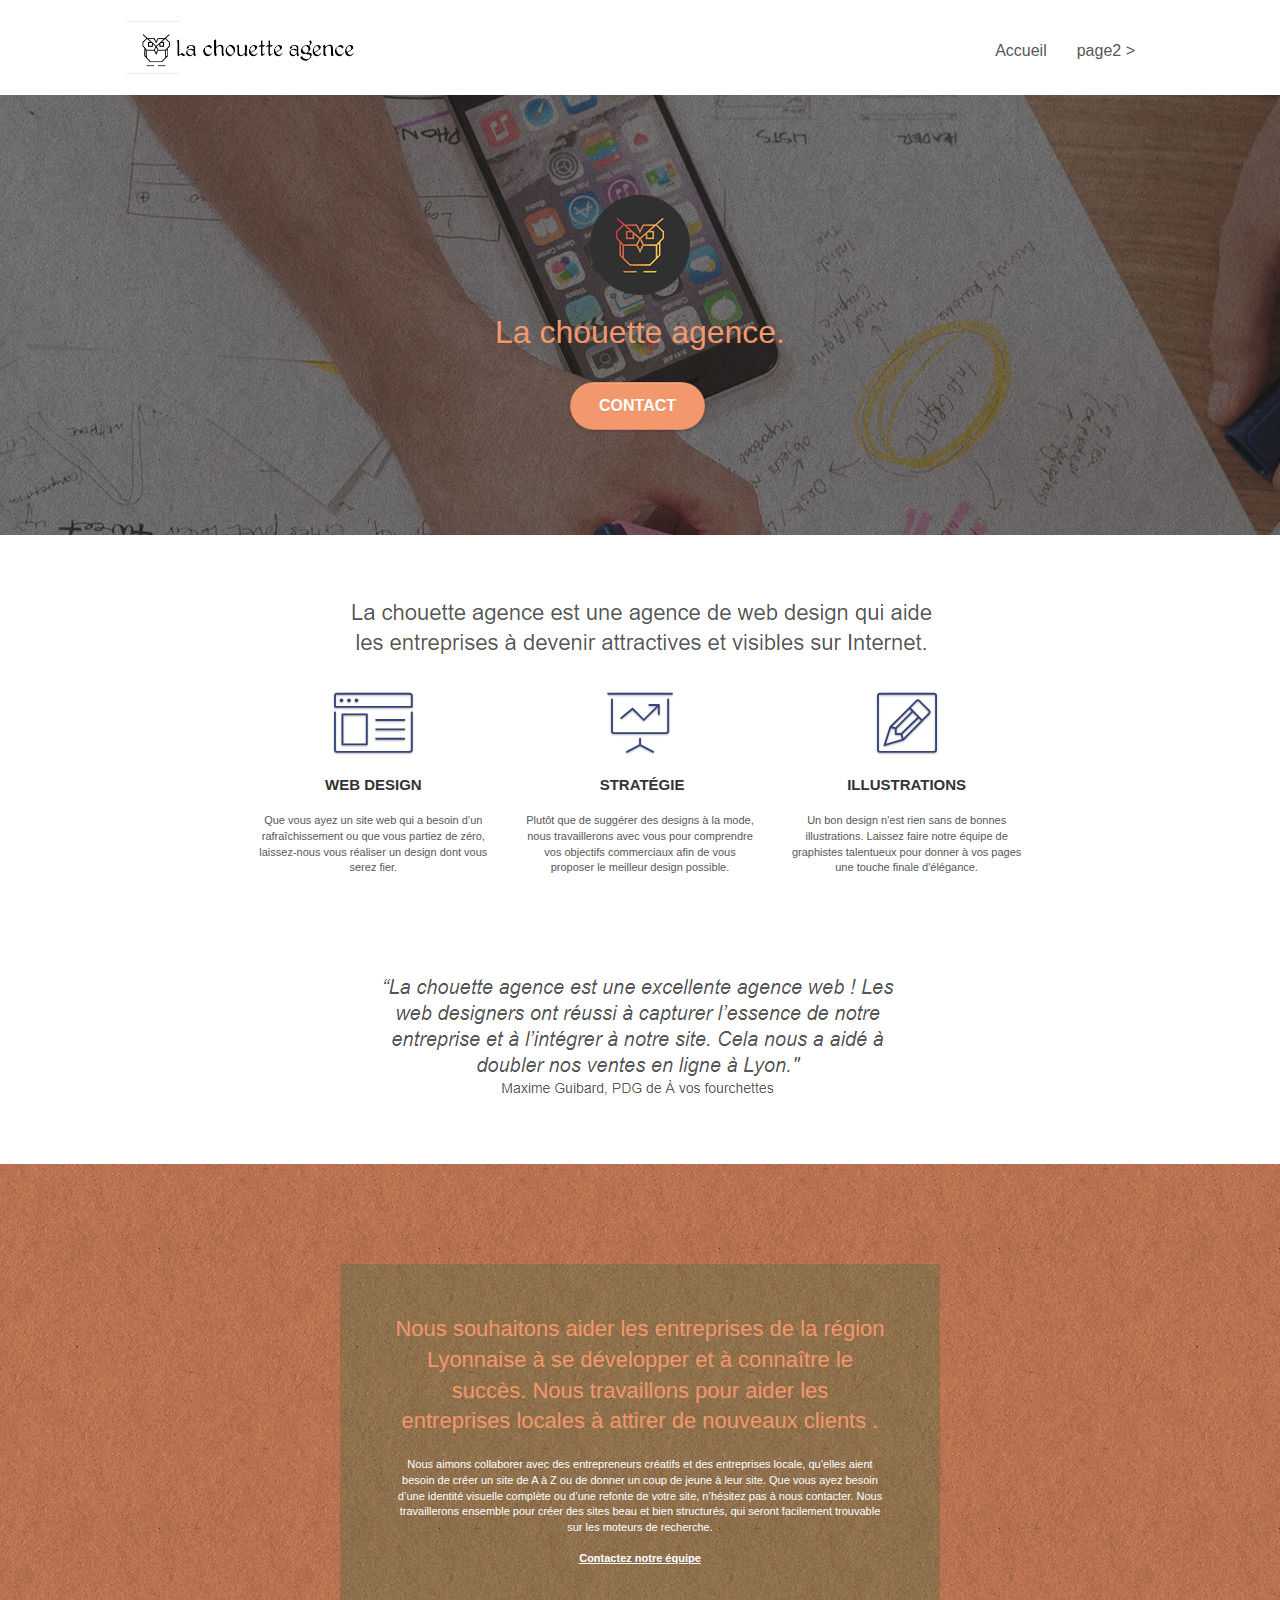
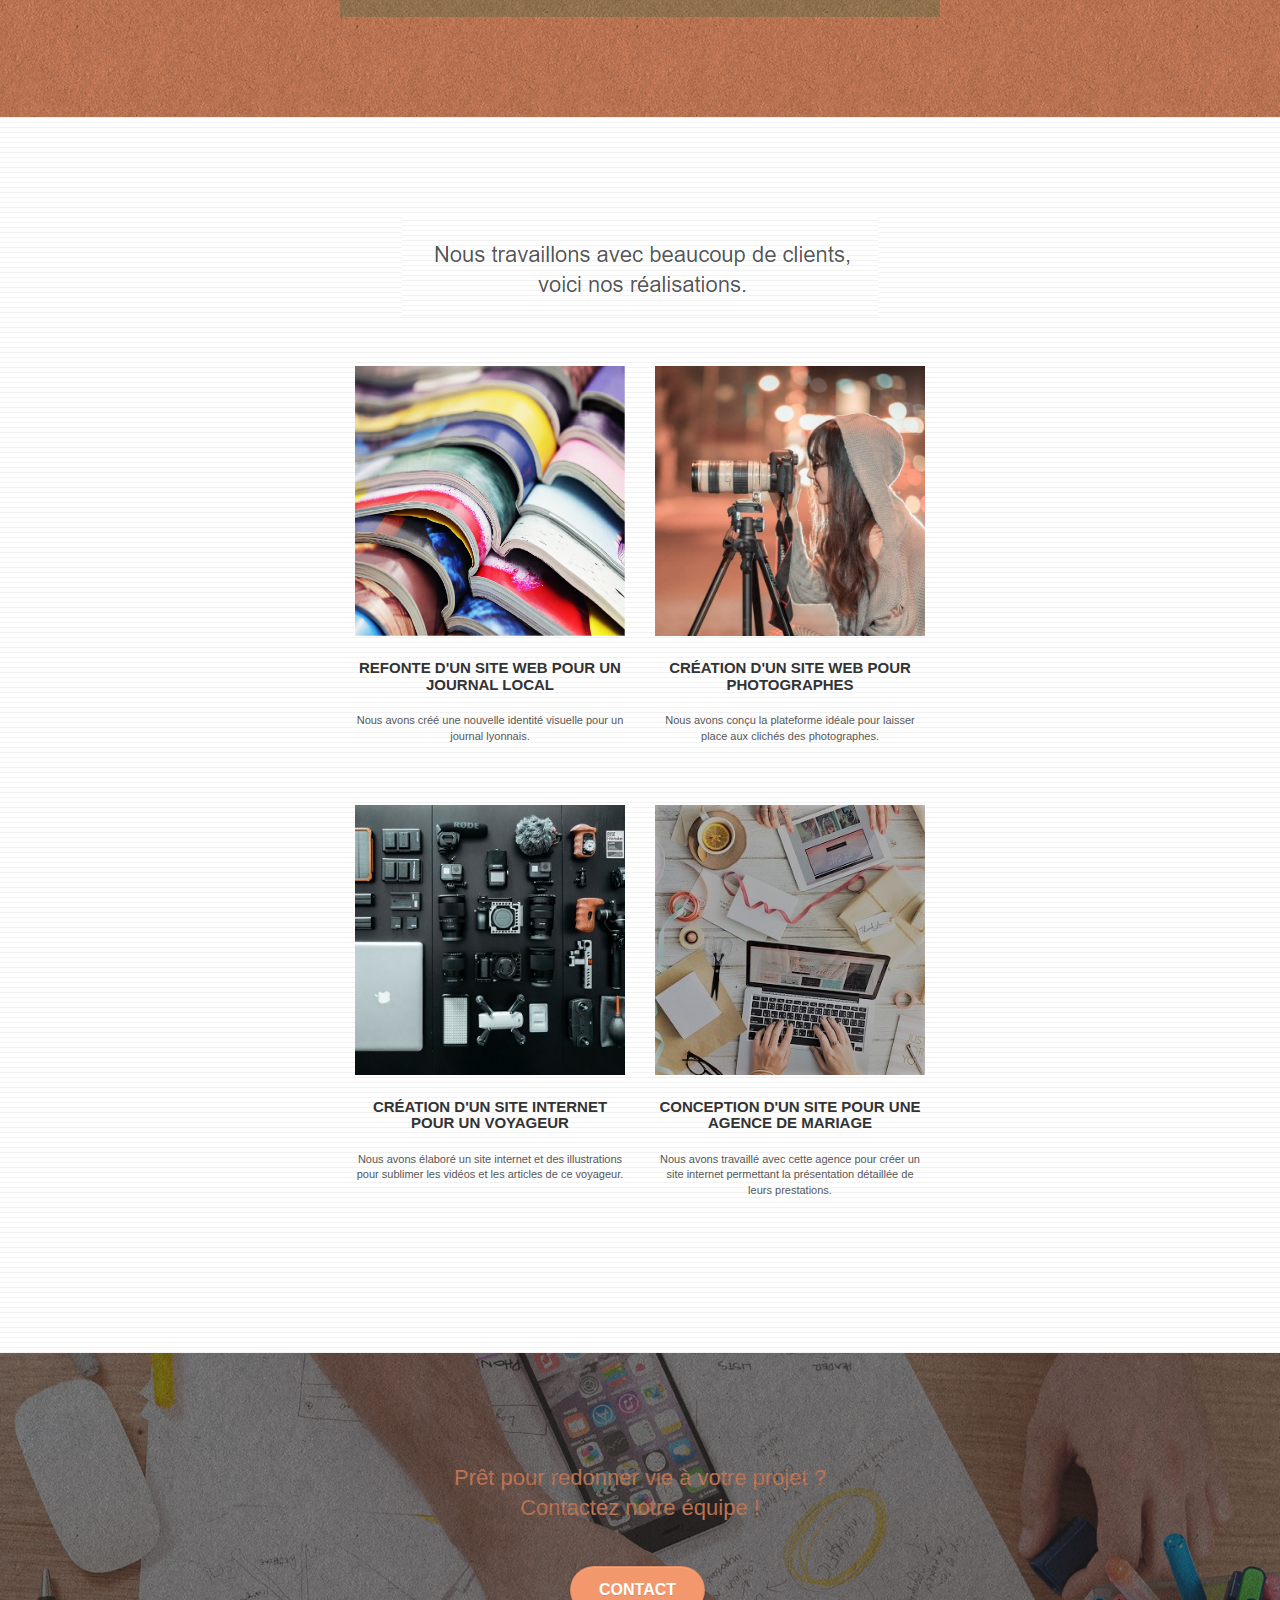
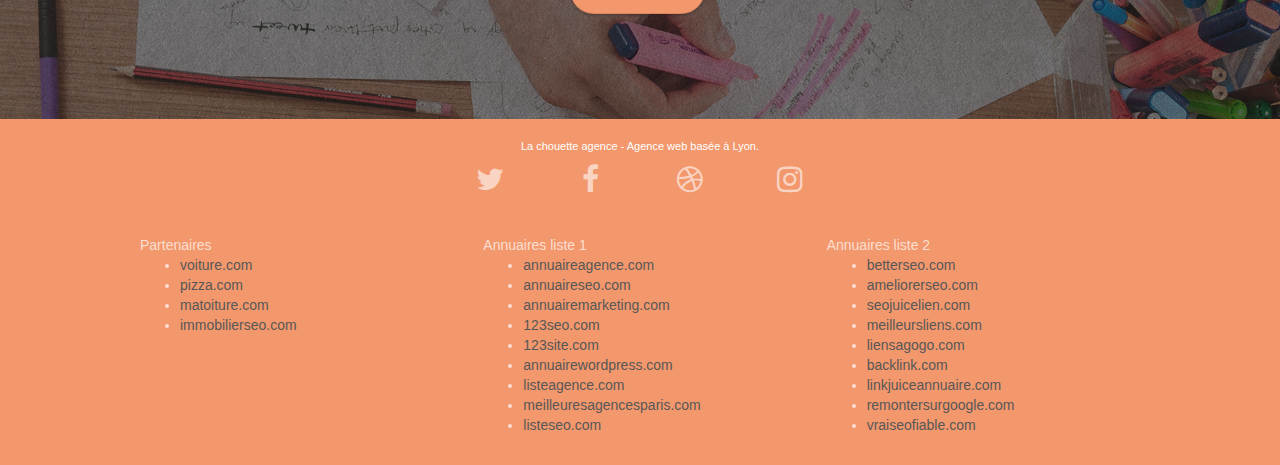
==== index.html @ 6dda88c7 "Ajout site Chouette Agence" ====
<!doctype html>
<html lang="Default">
<head>
    <meta charset="utf-8">
    <meta name="keywords" content="seo, google, site web, site internet, agence design paris, agence design, agence design,agence design,agence design,agence design,agence design,agence design,agence design,agence design">
    <meta name="description" content="">
    <meta name="viewport" content="width=device-width, initial-scale=1.0, viewport-fit=cover">
    <link rel="shortcut icon" type="image/png" href="favicon.jpg">
    
	<link rel="stylesheet" type="text/css" href="./css/bootstrap.css">
	<link rel="stylesheet" type="text/css" href="style.css">
	<link rel="stylesheet" type="text/css" href="./css/font-awesome.css">
	<link rel="stylesheet" type="text/css" href="./css/et-line.css">
	
    
	<script src="./js/jquery-2.1.0.js"></script>
	<script src="./js/bootstrap.js"></script>
	<script src="./js/blocs.js"></script>
	<script src="./js/jquery.touchSwipe.js" defer></script>
	<script src="./js/gmaps.js"></script>

    <title>.</title>

    
<!-- Analytics -->
 
<!-- Analytics END -->
    
</head>
<body>
<!-- Principal conteneur -->
<div class="page-container">
    
<!-- bloc-0 -->
<div class="bloc bgc-white l-bloc " id="bloc-0">
	<div class="container bloc-sm">

		<nav class="navbar row">
			<div class="navbar-header">
				<div class="keywords" style="color:#cccccc;font-size:1px;">Agence web à paris, stratégie web, web design, illustrations, design de site web, site web, web, internet, site internet, site</div>
				<a class="navbar-brand" href="index.html"><img src="img/la-chouette-agence.png" alt="paris web design logo agence web meilleure agence" height="40" /></a>
				<div class="keywords" style="color:#cccccc;font-size:1px;">Agence web à paris, stratégie web, web design, illustrations, design de site web, site web, web, internet, site internet, site</div>
				<button id="nav-toggle" type="button" class="ui-navbar-toggle navbar-toggle" data-toggle="collapse" data-target=".navbar-1">
					<span class="sr-only">Toggle navigation</span><span class="icon-bar"></span><span class="icon-bar"></span><span class="icon-bar"></span>
				</button>
			</div>
			<div class="collapse navbar-collapse navbar-1 special-dropdown-nav">
				<ul class="site-navigation nav navbar-nav">
					<li>
						<a href="index.html">Accueil</a>
					</li>
					<li>
					</li>
					<li>
						<a href="page2.html">page2 &gt;</a>
					</li>
				</ul>
			</div>
		</nav>
	</div>
</div>
<!-- bloc-0 END -->

<!-- bloc-1-presentation -->
<div class="bloc bgc-dark-slate-blue bg-banniere d-bloc bg-t-edge bloc-bg-texture texture-paper b-parallax" id="bloc-1-hero">
	<div class="container bloc-lg">
		<div class="row tight-width-whitespace">
			<div class="col-sm-12">
				<img src="img/logo.png" class="center-block image-resize-mode" width="100" alt="La chouette agence, agence web paris, création logo paris" />
				<h1 class="text-center hero-bloc-text tc-white ">
					La chouette agence.
				</h1>
				<div class="text-center">
					<a href="page2.html" class="btn btn-lg btn-clean btn-rd cta-hero btn-atomic-tangerine" id="cta-hero">Contact</a>
				</div>
			</div>
		</div>
	</div>
</div>
<!-- bloc-1-presentation END -->

<!-- bloc-2-services -->
<div class="bloc bgc-white l-bloc" id="bloc-2-services">
	<div class="container bloc-md">
		<div class="row">
			<div class="col-sm-12 text-center">
				<img alt="agence web, agence web paris, web design paris, stratégie web" src="img/title.png" />
			</div>
		</div>
		<div class="row voffset-lg med-width-whitespace">
			<div class="col-sm-4">
				<div class="text-center">
					<span class="et-icon-browser sm-shadow icon-dark-slate-blue icons icon-lg"></span>
				</div>
				<h3 class="mg-md text-center">
					Web design
				</h3>
				<p class="text-center ">
					Que vous ayez un site web qui a besoin d&rsquo;un rafraîchissement ou que vous partiez de zéro, laissez-nous vous réaliser un design dont vous serez fier.
				</p>
			</div>
			<div class="col-sm-4">
				<div class="text-center">
					<span class="et-icon-presentation sm-shadow icon-dark-slate-blue icons icon-lg"></span>
				</div>
				<h3 class="mg-md text-center">
					&nbsp;Stratégie
				</h3>
				<p class="text-center ">
					Plutôt que de suggérer des designs à la mode, nous travaillerons avec vous pour comprendre vos objectifs commerciaux afin de vous proposer le meilleur design possible.<br>
				</p>
			</div>
			<div class="col-sm-4">
				<div class="text-center">
					<span class="et-icon-edit sm-shadow icon-dark-slate-blue icons icon-lg"></span>
				</div>
				<h3 class="mg-md text-center">
					Illustrations
				</h3>
				<p class="text-center ">
					Un bon design n'est rien sans de bonnes illustrations. Laissez faire notre équipe de graphistes talentueux pour donner à vos pages une touche finale d'élégance.
				</p>
			</div>
		</div>
		<div class="row voffset-lg voffset">
			<div class="col-xs-12 col-md-8 col-md-offset-2 text-center">
				<img alt="agence web, agence web paris, web design paris, stratégie web" src="img/citation.png" />

			</div>
		</div>
	</div>
</div>
<!-- bloc-2-services END -->

<!-- bloc-3-what-i-do -->
<div class="bloc tc-white bgc-atomic-tangerine bg-presentation d-bloc bloc-bg-texture texture-paper b-parallax" id="bloc-3-what-i-do">
	<div class="container bloc-lg">
		<div class="row tight-width-whitespace black-background">
			<div class="col-sm-12">
				<h2 class="mg-md text-center tc-white">
					Nous souhaitons aider les entreprises de la région Lyonnaise à se développer et à connaître le succès. Nous travaillons pour aider les entreprises locales à attirer de nouveaux clients .<br>
				</h2>
				<p class="text-center white">
					Nous aimons collaborer avec des entrepreneurs créatifs et des entreprises locale, qu’elles aient besoin de créer un site de A à Z ou de donner un coup de jeune à leur site. Que vous ayez besoin d’une identité visuelle complète ou d’une refonte de votre site, n’hésitez pas à nous contacter. Nous travaillerons ensemble pour créer des sites beau et bien structurés, qui seront facilement trouvable sur les moteurs de recherche. <br><br><a class="ltc-white bold-link" href="page2.html">Contactez notre équipe</a><br>
				</p>
			</div>
		</div>
	</div>
</div>
<!-- bloc-3-what-i-do END -->

<!-- bloc-4-portfolio -->
<div class="bloc bgc-white bg-lines-h2-bg bg-repeat l-bloc" id="bloc-4-portfolio">
	<div class="container bloc-lg">
		<div class="row">
			<div class="col-sm-12 text-center">
				<img alt="agence web, agence web paris, web design paris, stratégie web" src="img/title2.png" />
			</div>
		</div>
		<div class="row tight-width-whitespace portfolio-row">
			<div class="col-sm-6">
				<a href="#" data-lightbox="img/1.jpg" data-gallery-id="gallery-1" data-caption="Refonte d'un site web pour un journal local" data-frame="snapshot-lb"><img src="img/1.jpg" alt="paris web design logo agence web meilleure agence et refonte site web journal" class="img-responsive portfolio-thumb" /></a>
				<h3 class="mg-md text-center">
					Refonte d'un site web pour un journal local
				</h3>
				<p class="text-center">
					Nous avons créé une nouvelle identité visuelle pour un journal lyonnais.
				</p>
			</div>
			<div class="col-sm-6">
				<a href="#" data-lightbox="img/2.jpg" data-gallery-id="gallery-1" data-caption="Création d'un site web pour photographes" data-frame="snapshot-lb"><img src="img/2.jpg" class="img-responsive portfolio-thumb" alt="paris web design logo agence web meilleure agence, Création d'un site web pour photographes" /></a>
				<h3 class="mg-md text-center">
					Création d'un site web pour photographes
				</h3>
				<p class="text-center">
					Nous avons conçu la plateforme idéale pour laisser place aux clichés des photographes.
				</p>
			</div>
		</div>
		<div class="row tight-width-whitespace portfolio-row">
			<div class="col-sm-6">
				<a href="#" data-lightbox="img/3.bmp" data-gallery-id="gallery-1" data-caption="Création d'un site internet pour un voyageur" data-frame="snapshot-lb"><img src="img/3.bmp" class="img-responsive portfolio-thumb" alt="paris web design logo agence web meilleure agence, Création d'un site web pour voyageur"/></a>
				<h3 class="mg-md text-center">
					Création d'un site internet pour un voyageur
				</h3>
				<p class="text-center">
					Nous avons élaboré un site internet et des illustrations pour sublimer les vidéos et les articles de ce voyageur.
				</p>
			</div>
			<div class="col-sm-6">
				<a href="#" data-lightbox="img/4.bmp" data-gallery-id="gallery-1" data-caption="Conception d'un site pour une agence de mariage" data-frame="snapshot-lb"><img src="img/4.bmp" class="img-responsive portfolio-thumb" alt="paris web design logo agence web meilleure agence, Création d'un site web pour agence de mariage" /></a>
				<h3 class="mg-md text-center">
					Conception d'un site pour une agence de mariage
				</h3>
				<p class="text-center">
					Nous avons travaillé avec cette agence pour créer un site internet permettant la présentation détaillée de leurs prestations.
				</p>
			</div>
		</div>
	</div>
</div>
<!-- bloc-4-portfolio END -->

<!-- bloc-5-cta -->
<div class="bloc bgc-dark-slate-blue bg-banniere d-bloc bloc-bg-texture texture-paper" id="bloc-5-cta">
	<div class="container bloc-lg">
		<div class="row">
			<h2 class="mg-md text-center tc-white">
				Prêt pour redonner vie à votre projet ?<br>Contactez notre équipe !
			</h2>
			<div class="col-sm-12 text-center">
				<a href="page2.html" class="btn btn-atomic-tangerine btn-clean btn-rd btn-lg cta-hero">Contact</a>
			</div>
		</div>
	</div>
</div>
<!-- bloc-5-cta END -->

<!-- Footer - bloc-8 -->
<div class="bloc bgc-atomic-tangerine d-bloc" id="bloc-8">
	<div class="container bloc-sm">
		<div class="row">
			<div class="col-sm-12">
				<p class="text-center white">
					La chouette agence - Agence web basée à Lyon.<br>
				</p>
				<div class="row row-no-gutters social">
					<div class="col-sm-3">
						<div class="text-center">
							<a class="social" href="index.html"><span class="fa fa-twitter icon-md"></span></a>
						</div>
					</div>
					<div class="col-sm-3">
						<div class="text-center">
							<a class="social" href="index.html"><span class="fa fa-facebook icon-md"></span></a>
						</div>
					</div>
					<div class="col-sm-3">
						<div class="text-center">
							<a class="social" href="index.html"><span class="fa fa-dribbble icon-md"></span></a>
						</div>
					</div>
					<div class="col-sm-3">
						<div class="text-center">
							<a class="social" href="index.html"><span class="fa fa-instagram icon-md"></span></a>
						</div>
					</div>
					<div class="keywords" style="color:#F3976C;">Agence web à paris, stratégie web, web design, illustrations, design de site web, site web, web, internet, site internet, site</div>
				</div>
				<div class="row">
					<div class="col-sm-4">
						Partenaires
							<ul>
								<li><a href="voiture.com">voiture.com</a></li>
								<li><a href="pizza.com">pizza.com</a></li>
								<li><a href="matoiture.com">matoiture.com</a></li>
								<li><a href="immobilierseo.com">immobilierseo.com</a></li>
							</ul>		
					</div>
					<div class="col-sm-4">
						Annuaires liste 1
						<ul>
							<li><a href="annuaireagence.com">annuaireagence.com</a></li>
							<li><a href="annuaireseo.com">annuaireseo.com</a></li>
							<li><a href="annuairemarketing.com">annuairemarketing.com</a></li>
							<li><a href="123seoture.com">123seo.com</a></li>
							<li><a href="123site.com">123site.com</a></li>
							<li><a href="annuairewordpress.com">annuairewordpress.com</a></li>
							<li><a href="listeagence.com">listeagence.com</a></li>
							<li><a href="meilleuresagencesparis.com">meilleuresagencesparis.com</a></li>
							<li><a href="listeseo.com">listeseo.com</a></li>
						</ul>
					</div>
					<div class="col-sm-4">
						Annuaires liste 2
						<ul>
							<li><a href="betterseo.com">betterseo.com</a></li>
							<li><a href="ameliorerseo.com">ameliorerseo.com</a></li>
							<li><a href="seojuicelien.com">seojuicelien.com</a></li>
							<li><a href="meilleursliens.com">meilleursliens.com</a></li>
							<li><a href="liensagogo.com">liensagogo.com</a></li>
							<li><a href="backlink.com">backlink.com</a></li>
							<li><a href="linkjuiceannuaire.com">linkjuiceannuaire.com</a></li>
							<li><a href="remontersurgoogle.com">remontersurgoogle.com</a></li>
							<li><a href="vraiseofiable.com">vraiseofiable.com</a></li>
						</ul>
					</div>
				</div>
			</div>
		</div>
	</div>
</div>
<!-- Footer - bloc-8 END -->

</div>
<!-- Principal conteneur END -->
    

</body>
</html>
---- style.css ----
body {
    margin: 0;
    padding: 0;
    background: #FFF;
    overflow-x: hidden;
    -webkit-font-smoothing: antialiased;
    -moz-osx-font-smoothing: grayscale;
}

a,
button {
    transition: all .3s ease-in-out;
    outline: none!important;
}

a:hover {
    text-decoration: none;
    cursor: pointer;
}

#page-loading-blocs-notifaction {
    position: fixed;
    top: 0;
    bottom: 0;
    width: 100%;
    z-index: 100000;
    background: #FFFFFF url("img/pageload-spinner.gif") no-repeat center center;
}

.bloc {
    width: 100%;
    clear: both;
    background: 50% 50% no-repeat;
    padding: 0 50px;
    -webkit-background-size: cover;
    -moz-background-size: cover;
    -o-background-size: cover;
    background-size: cover;
    position: relative;
}

.bloc .container {
    padding-left: 0;
    padding-right: 0;
}

.bloc-lg {
    padding: 100px 50px;
}

.bloc-md {
    padding: 50px;
}

.bloc-sm {
    padding: 20px 50px;
}

.bg-center,
.bg-l-edge,
.bg-r-edge,
.bg-t-edge,
.bg-b-edge,
.bg-tl-edge,
.bg-bl-edge,
.bg-tr-edge,
.bg-br-edge,
.bg-repeat {
    -webkit-background-size: auto!important;
    -moz-background-size: auto!important;
    -o-background-size: auto!important;
    background-size: auto!important;
}

.bg-repeat {
    background: repeat;
}

.bg-t-edge {
    background: top no-repeat;
}

.bloc-bg-texture::before {
    content: "";
    background-size: 2px 2px;
    position: absolute;
    top: 0;
    bottom: 0;
    left: 0;
    right: 0;
}

.texture-paper::before {
    background: url("img/texture-paper.png");
    background-size: 280px 280px;
}

.b-parallax {
    background-attachment: fixed;
}

.d-bloc {
    color: rgba(255, 255, 255, .7);
}

.d-bloc button:hover {
    color: rgba(255, 255, 255, .9);
}

.d-bloc .icon-round,
.d-bloc .icon-square,
.d-bloc .icon-rounded,
.d-bloc .icon-semi-rounded-a,
.d-bloc .icon-semi-rounded-b {
    border-color: rgba(255, 255, 255, .9);
}

.d-bloc .divider-h span {
    border-color: rgba(255, 255, 255, .2);
}

.d-bloc .a-btn,
.d-bloc .navbar a,
.d-bloc .navbar-brand,
.d-bloc a .icon-sm,
.d-bloc a .icon-md,
.d-bloc a .icon-lg,
.d-bloc a .icon-xl,
.d-bloc h1 a,
.d-bloc h2 a,
.d-bloc h3 a,
.d-bloc h4 a,
.d-bloc h5 a,
.d-bloc h6 a,
.d-bloc p a {
    color: rgba(255, 255, 255, .6);
}

.d-bloc .a-btn:hover,
.d-bloc .navbar a:hover,
.d-bloc .navbar-brand:hover,
.d-bloc a:hover .icon-sm,
.d-bloc a:hover .icon-md,
.d-bloc a:hover .icon-lg,
.d-bloc a:hover .icon-xl,
.d-bloc h1 a:hover,
.d-bloc h2 a:hover,
.d-bloc h3 a:hover,
.d-bloc h4 a:hover,
.d-bloc h5 a:hover,
.d-bloc h6 a:hover,
.d-bloc p a:hover {
    color: rgba(255, 255, 255, 1);
}

.d-bloc .navbar-toggle .icon-bar {
    background: rgba(255, 255, 255, 1);
}

.d-bloc .btn-wire,
.d-bloc .btn-wire:hover {
    color: rgba(255, 255, 255, 1);
    border-color: rgba(255, 255, 255, 1);
}

.d-bloc .panel {
    color: rgba(0, 0, 0, .5);
}

.d-bloc .panel button:hover {
    color: rgba(0, 0, 0, .7);
}

.d-bloc .panel icon {
    border-color: rgba(0, 0, 0, .7);
}

.d-bloc .panel .divider-h span {
    border-color: rgba(0, 0, 0, .1);
}

.d-bloc .panel .a-btn {
    color: rgba(0, 0, 0, .6);
}

.d-bloc .panel .a-btn:hover {
    color: rgba(0, 0, 0, 1);
}

.d-bloc .panel .btn-wire,
.d-bloc .panel .btn-wire:hover {
    color: rgba(0, 0, 0, .7);
    border-color: rgba(0, 0, 0, .3);
}

.d-bloc .panel,
.l-bloc {
    color: rgba(0, 0, 0, .5);
}

.d-bloc .panel button:hover,
.l-bloc button:hover {
    color: rgba(0, 0, 0, .7);
}

.l-bloc .icon-round,
.l-bloc .icon-square,
.l-bloc .icon-rounded,
.l-bloc .icon-semi-rounded-a,
.l-bloc .icon-semi-rounded-b {
    border-color: rgba(0, 0, 0, .7);
}

.d-bloc .panel .divider-h span,
.l-bloc .divider-h span {
    border-color: rgba(0, 0, 0, .1);
}

.d-bloc .panel .a-btn,
.l-bloc .a-btn,
.l-bloc .navbar a,
.l-bloc .navbar-brand,
.l-bloc a .icon-sm,
.l-bloc a .icon-md,
.l-bloc a .icon-lg,
.l-bloc a .icon-xl,
.l-bloc h1 a,
.l-bloc h2 a,
.l-bloc h3 a,
.l-bloc h4 a,
.l-bloc h5 a,
.l-bloc h6 a,
.l-bloc p a {
    color: rgba(0, 0, 0, .6);
}

.d-bloc .panel .a-btn:hover,
.l-bloc .a-btn:hover,
.l-bloc .navbar a:hover,
.l-bloc .navbar-brand:hover,
.l-bloc a:hover .icon-sm,
.l-bloc a:hover .icon-md,
.l-bloc a:hover .icon-lg,
.l-bloc a:hover .icon-xl,
.l-bloc h1 a:hover,
.l-bloc h2 a:hover,
.l-bloc h3 a:hover,
.l-bloc h4 a:hover,
.l-bloc h5 a:hover,
.l-bloc h6 a:hover,
.l-bloc p a:hover {
    color: rgba(0, 0, 0, 1);
}

.l-bloc .navbar-toggle .icon-bar {
    color: rgba(0, 0, 0, .6);
}

.d-bloc .panel .btn-wire,
.d-bloc .panel .btn-wire:hover,
.l-bloc .btn-wire,
.l-bloc .btn-wire:hover {
    color: rgba(0, 0, 0, .7);
    border-color: rgba(0, 0, 0, .3);
}

.voffset {
    margin-top: 30px;
}

.voffset-lg {
    margin-top: 80px;
}

.row-no-gutters {
    margin-right: 0;
    margin-left: 0;
}

.row.row-no-gutters > [class^="col-"],
.row.row-no-gutters > [class*=" col-"] {
    padding-right: 0;
    padding-left: 0;
}

#bloc-1-hero h1 {
    font-size: 32px;
}

.navbar {
    margin-bottom: 0;
    z-index: 1;
}

.navbar-brand {
    height: auto;
    padding: 3px 15px;
    font-size: 25px;
    font-weight: normal;
    font-weight: 600;
    line-height: 44px;
}

.navbar-brand img {
    max-height: 200px;
    margin: 0 5px 0 0;
    display: inline;
}

.navbar-brand img[src$=svg] {
    min-width: 100px;
}

.nav-center .navbar-brand img {
    margin: 0;
}

.navbar .nav {
    padding-top: 2px;
    margin-right: -16px;
    float: right;
    z-index: 1;
}

.nav > li {
    float: left;
    margin-top: 4px;
    font-size: 16px;
}

.navbar-nav .open .dropdown-menu > li > a {
    text-align: inherit;
}

.nav > li a:hover,
.nav > li a:focus {
    background: transparent;
}

.navbar-toggle {
    margin: 10px 10px 0 0;
    border: 0px;
}

.navbar-toggle:hover {
    background: transparent!important;
}

.navbar-toggle .icon-bar {
    background-color: rgba(0, 0, 0, .5);
    width: 26px;
}

.nav-invert .navbar .nav {
    float: left;
}

.nav-invert .navbar-header,
.nav-invert .navbar-brand {
    float: right;
    position: relative;
    z-index: 2;
}

@media (min-width: 768px) {
    .site-navigation {
        position: absolute;
        top: 50%;
        right: 20px;
        transform: translate(0, -50%);
        -webkit-transform: translateY(-50%);
    }
    .nav > li .dropdown-menu a,
    .nav > li .dropdown-menu a:hover {
        color: #484848;
    }
    .nav-invert .site-navigation {
        left: 0;
        right: 0;
    }
    .nav-center {
        text-align: center;
    }
    .nav-center .navbar-header {
        width: 100%;
    }
    .nav-center .navbar-header,
    .nav-center .navbar-brand,
    .nav-center .nav > li {
        float: none;
        display: inline-block;
    }
    .nav-center .site-navigation {
        position: relative;
        width: 100%;
        right: 0;
        margin-right: 0px;
        margin-top: 20px;
    }
    .nav-center.mini-nav .navbar-toggle {
        float: none;
        margin: 10px auto 0;
    }
}

.nav > li > .dropdown a {
    background: none!important;
    display: block;
    padding: 14px 15px;
}

nav .caret {
    margin: 0 5px;
}

.dropdown-menu .dropdown-menu {
    top: -8px;
    left: 100%;
}

.dropdown-menu .dropmenu-flow-right {
    top: 100%;
    left: 0;
    margin-left: -1px;
    border-top-left-radius: 0;
    border-top-right-radius: 0;
}

.dropdown-menu .dropdown span {
    border: 4px solid black;
    border-top-color: transparent;
    border-right-color: transparent;
    border-bottom-color: transparent;
    margin: 6px -5px 0 0!important;
    float: right;
}

.mg-md {
    margin-top: 10px;
    margin-bottom: 20px;
}

.mg-lg {
    margin-top: 10px;
    margin-bottom: 40px;
}

.btn {
    margin: 0 5px 5px 0;
}

.btn.pull-right {
    margin: 0 0 5px 5px;
}

.btn-d,
.btn-d:hover,
.btn-d:focus {
    color: #FFF;
    background: rgba(0, 0, 0, .3);
}

button {
    outline: none!important;
}

.btn-rd {
    border-radius: 40px;
}

.btn-clean {
    border: 1px solid rgba(0, 0, 0, .08);
    border-bottom-color: rgba(0, 0, 0, .1);
    text-shadow: 0 1px 0 rgba(0, 0, 1, .1);
    box-shadow: 0 1px 3px rgba(0, 0, 1, .25), inset 0 1px 0 0 rgba(255, 255, 255, .15);
}

.icon-md {
    font-size: 30px!important;
}

.icon-lg {
    font-size: 60px!important;
}

.sm-shadow {
    text-shadow: 0 1px 2px rgba(0, 0, 0, .3);
}

.panel-sq,
.panel-sq .panel-heading,
.panel-sq .panel-footer {
    border-radius: 0;
}

.panel-rd {
    border-radius: 30px;
}

.panel-rd .panel-heading {
    border-radius: 29px 29px 0 0;
}

.panel-rd .panel-footer {
    border-radius: 0 0 29px 29px;
}

.form-control {
    border-color: rgba(0, 0, 0, .1);
    box-shadow: none;
}

.scrollToTop {
    width: 40px;
    height: 40px;
    position: fixed;
    bottom: 20px;
    right: 20px;
    opacity: 0;
    z-index: 500;
    transition: all .3s ease-in-out;
}

.scrollToTop span {
    margin-top: 6px;
}

.showScrollTop {
    font-size: 14px;
    opacity: 1;
}

a[data-lightbox] {
    position: relative;
    display: block;
    text-align: center;
}

a[data-lightbox]:hover::before {
    content: "+";
    font-family: "HelveticaNeue-Light", "Helvetica Neue Light", "Helvetica Neue", Helvetica, Arial;
    font-size: 32px;
    width: 50px;
    height: 50px;
    margin-left: -25px;
    border-radius: 50%;
    background: rgba(0, 0, 0, .6);
    color: #FFF;
    font-weight: 100;
    z-index: 1;
    position: absolute;
    top: 50%;
    transform: translateY(-50%);
    -webkit-transform: translateY(-50%);
}

a[data-lightbox]:hover img {
    opacity: 0.6;
    -webkit-animation-fill-mode: none;
    animation-fill-mode: none;
}

#lightbox-modal {
    display: flex;
    align-items: center;
}

#lightbox-modal .modal-dialog {
    width: 90%;
    max-width: 900px;
    margin: 0 auto 0;
}

#lightbox-modal .modal-dialog img {
    max-height: 90vh;
    margin: 0 auto;
}

.lightbox-caption {
    padding: 20px;
    color: #FFF;
    background: rgba(0, 0, 0, .5);
    position: absolute;
    left: 15px;
    right: 15px;
    bottom: 5px;
}

.close-lightbox {
    color: #FFF;
    font-size: 30px;
    position: absolute;
    top: 20px;
    right: 20px;
    z-index: 20;
    background: rgba(0, 0, 0, .5);
    border: none;
    line-height: 30px;
    padding: 0 9px 5px;
    opacity: 0.3;
}

.close-lightbox:hover,
.next-lightbox:hover,
.prev-lightbox:hover {
    opacity: 1.0;
    color: #FFF;
}

.next-lightbox,
.prev-lightbox {
    font-size: 20px;
    color: rgba(255, 255, 255, .9);
    background: rgba(0, 0, 0, .5);
    transition: all .2s ease-in-out;
    position: absolute;
    top: 45%;
    z-index: 1;
    opacity: 0.4;
}

.next-lightbox {
    padding: 6px 8px 1px 13px;
    right: 25px;
}

.prev-lightbox {
    padding: 6px 13px 1px 10px;
    left: 25px;
}

.snapshot-lb .modal-body {
    padding-bottom: 45px;
}

.snapshot-lb .lightbox-caption {
    padding: 0;
    color: rgba(0, 0, 0, .5);
    background: none;
}

h1,
h2,
h3,
h4,
h5,
h6,
p,
label,
.btn,
a {
    font-family: "helvetica";
    font-weight: 400;
    color: #575757!important;
}

.container {
    max-width: 1000px;
}

.hero-bloc-text {
    font-size: 38px;
}

.hero-bloc-text-sub {
    font-size: 36px;
}

.statement-bloc-text {
    line-height: 26px;
    font-style: italic;
    font-size: 20px;
    text-align: center;
    font-weight: lighter;
    max-width: 520px;
    margin: auto auto auto auto;
}

p {
    font-size: 11px;
}

.tight-width-whitespace {
    max-width: 600px;
    margin: auto auto auto auto;
}

.h1 {
    font-size: 20px;
    font-family: "Open Sans";
}

.cta-hero {
    margin-top: 22px;
    color: #FFFFFF!important;
    text-transform: uppercase;
    padding: 12px 28px 12px 28px;
    font-size: 16px;
    font-weight: 700;
}

.social {
    max-width: 400px;
    margin: auto auto auto auto;
}

h2 {
    font-size: 22px;
    line-height: 1.4em;
}

h3 {
    font-size: 15px;
    text-transform: uppercase;
    font-weight: 700;
    color: #333333!important;
}

.med-width-whitespace {
    max-width: 800px;
    margin: auto auto auto auto;
    box-shadow: 0px 0px 0px #000000;
}

h1 {
    color: #333333!important;
}

h4 {
    color: #333333!important;
}

.icons {
    margin-bottom: 14px;
    margin-top: 24px;
}

.white {
    color: #FFFFFF!important;
}

.portfolio-thumb {
    margin-bottom: 24px;
}

.portfolio-row {
    margin-bottom: 44px;
    margin-top: 50px;
}

.avatar {
    box-shadow: 0px 4px 9px rgba(0, 0, 0, 0.3);
}

.black-background {
    background-color: rgba(165, 147, 99, 0.7);
    padding: 40px 40px 40px 40px;
}

.bold-link {
    font-weight: 900;
    text-decoration: underline!important;
}

.bgc-white {
    background-color: #FFFFFF;
}

.bgc-dark-slate-blue {
    background-color: #364577;
}

.bgc-atomic-tangerine {
    background-color: #F3976C;
}

.tc-white {
    color: #F3976C!important;
}

.btn-atomic-tangerine {
    background: #F3976C;
    color: #FFFFFF!important;
}

.btn-atomic-tangerine:hover {
    background: #c27956!important;
    color: #FFFFFF!important;
}

.ltc-white {
    color: #FFFFFF!important;
}

.ltc-white:hover {
    color: #cccccc!important;
}

.ltc-atomic-tangerine {
    color: #F3976C!important;
}

.ltc-atomic-tangerine:hover {
    color: #c27956!important;
}

.icon-dark-slate-blue {
    color: #364577!important;
    border-color: #364577!important;
}

.bg-dots-bg {
    background-image: url("img/dots-bg.png");
}

.bg-lines-h2-bg {
    background-image: url("img/lines-h2-bg.png");
}

.bg-banniere {
    background-image: url("img/la-chouette-agence-banniere.jpg");
}

.bg-presentation {
    background-image: url("img/image-de-presentation.bmp");
}

@media (max-width: 1024px) {
    .bloc {
        padding-left: 20px;
        padding-right: 20px;
    }
    .bloc.full-width-bloc,
    .bloc-tile-2.full-width-bloc .container,
    .bloc-tile-3.full-width-bloc .container,
    .bloc-tile-4.full-width-bloc .container {
        padding-left: 0;
        padding-right: 0;
    }
}

@media (max-width: 992px) and (min-width: 768px) {
    .navbar .nav {
        max-width: 80%
    }
    .nav-center.navbar .nav {
        max-width: 100%
    }
}

@media only screen and (min-device-width: 768px) and (max-device-width: 1024px) and (orientation: landscape) {
    .b-parallax {
        background-attachment: scroll;
    }
}

@media only screen and (min-device-width: 1024px) and (max-device-width: 1366px) and (-webkit-min-device-pixel-ratio: 1.5) {
    .b-parallax {
        background-attachment: scroll;
    }
}

@media (max-width: 991px) {
    .container {
        width: 100%;
    }
    .b-parallax {
        background-attachment: scroll;
    }
    .page-container,
    #hero-bloc {
        overflow-x: hidden;
        position: relative;
    }
    .bloc {
        padding-left: constant(safe-area-inset-left);
        padding-right: constant(safe-area-inset-right);
    }
    .bloc-group,
    .bloc-group .bloc {
        display: block;
        width: 100%;
    }
    .bloc-fill-screen .fill-bloc-top-edge,
    .bloc-fill-screen .fill-bloc-bottom-edge {
        padding: 0 20px;
        padding-left: constant(safe-area-inset-left);
        padding-right: constant(safe-area-inset-right);
    }
}

@media (max-width: 767px) {
    .page-container {
        overflow-x: hidden;
        position: relative;
    }
    h1,
    h2,
    h3,
    h4,
    h5,
    h6,
    p,
    #disqus_thread {
        padding-left: 10px!important;
        padding-right: 10px!important;
    }
    .b-parallax {
        background-attachment: scroll;
    }
    .navbar .nav {
        padding-top: 0;
        border-top: 1px solid rgba(0, 0, 0, .2);
        float: none!important;
    }
    .navbar.row {
        margin-left: 0;
        margin-right: 0;
    }
    .site-navigation {
        position: inherit;
        transform: none;
        -webkit-transform: none;
        -ms-transform: none;
    }
    .nav > li {
        margin-top: 0;
        border-bottom: 1px solid rgba(0, 0, 0, .1);
        background: rgba(0, 0, 0, .05);
        text-align: left;
        padding-left: 15px;
        width: 100%;
    }
    .nav > li:hover {
        background: rgba(0, 0, 0, .08);
    }
    .dropdown .dropdown a .caret {
        float: none;
        margin: 5px 0 0 10px!important;
        border: 4px solid black;
        border-bottom-color: transparent;
        border-right-color: transparent;
        border-left-color: transparent;
    }
    #hero-bloc .navbar .nav {
        background: rgba(0, 0, 0, .8);
    }
    #hero-bloc .navbar .nav a {
        color: rgba(255, 255, 255, .6);
    }
    .hero {
        padding: 50px 0;
    }
    .hero-nav {
        left: -1px;
        right: -1px;
    }
    .navbar-collapse {
        padding: 0;
        overflow-x: hidden;
        -webkit-box-shadow: none;
        box-shadow: none;
    }
    .navbar-brand img {
        max-height: 40px;
        width: auto;
    }
    .nav-invert .navbar-header {
        float: none;
        width: 100%;
    }
    .nav-invert .navbar-toggle {
        float: left;
        margin-left: 10px;
    }
    .bloc {
        padding-left: 0;
        padding-right: 0;
    }
    .bloc-xxl,
    .bloc-xl,
    .bloc-lg {
        padding: 40px 0;
    }
    .bloc-sm,
    .bloc-md {
        padding-left: 0;
        padding-right: 0;
    }
    .bloc-tile-2 .container,
    .bloc-tile-3 .container,
    .bloc-tile-4 .container,
    .bloc-fill-screen .fill-bloc-top-edge,
    .bloc-fill-screen .fill-bloc-bottom-edge {
        padding-left: 0;
        padding-right: 0;
    }
    .a-block {
        padding: 0 10px;
    }
    .btn-dwn {
        display: none;
    }
    .voffset {
        margin-top: 5px;
    }
    .voffset-md {
        margin-top: 20px;
    }
    .voffset-lg {
        margin-top: 30px;
    }
    form {
        padding: 5px;
    }
    .close-lightbox {
        display: inline-block;
    }
    .blocsapp-device-iphone5 {
        background-size: 216px 425px;
        padding-top: 60px;
        width: 216px;
        height: 425px;
    }
    .blocsapp-device-iphone5 img {
        width: 180px;
        height: 320px;
    }
}

@media (max-width: 400px) {
    .bloc {
        padding-left: 0;
        padding-right: 0;
    }
}

@media (max-width: 767px) {
    .bloc-mob-center-text {
        text-align: center;
    }
}
---- css/et-line.css ----
@font-face {
    font-family: et-line;
    src: url(../fonts/et-line.eot);
    src: url(../fonts/et-line.eot?#iefix) format('embedded-opentype'), url(../fonts/et-line.woff) format('woff'), url(../fonts/et-line.ttf) format('truetype'), url(../fonts/et-line.svg#et-line) format('svg');
    font-weight: 400;
    font-style: normal
}

.et-icon-adjustments,
.et-icon-alarmclock,
.et-icon-anchor,
.et-icon-aperture,
.et-icon-attachment,
.et-icon-bargraph,
.et-icon-basket,
.et-icon-beaker,
.et-icon-bike,
.et-icon-book-open,
.et-icon-briefcase,
.et-icon-browser,
.et-icon-calendar,
.et-icon-camera,
.et-icon-caution,
.et-icon-chat,
.et-icon-circle-compass,
.et-icon-clipboard,
.et-icon-clock,
.et-icon-cloud,
.et-icon-compass,
.et-icon-desktop,
.et-icon-dial,
.et-icon-document,
.et-icon-documents,
.et-icon-download,
.et-icon-dribbble,
.et-icon-edit,
.et-icon-envelope,
.et-icon-expand,
.et-icon-facebook,
.et-icon-flag,
.et-icon-focus,
.et-icon-gears,
.et-icon-genius,
.et-icon-gift,
.et-icon-global,
.et-icon-globe,
.et-icon-googleplus,
.et-icon-grid,
.et-icon-happy,
.et-icon-hazardous,
.et-icon-heart,
.et-icon-hotairballoon,
.et-icon-hourglass,
.et-icon-key,
.et-icon-laptop,
.et-icon-layers,
.et-icon-lifesaver,
.et-icon-lightbulb,
.et-icon-linegraph,
.et-icon-linkedin,
.et-icon-lock,
.et-icon-magnifying-glass,
.et-icon-map,
.et-icon-map-pin,
.et-icon-megaphone,
.et-icon-mic,
.et-icon-mobile,
.et-icon-newspaper,
.et-icon-notebook,
.et-icon-paintbrush,
.et-icon-paperclip,
.et-icon-pencil,
.et-icon-phone,
.et-icon-picture,
.et-icon-pictures,
.et-icon-piechart,
.et-icon-presentation,
.et-icon-pricetags,
.et-icon-printer,
.et-icon-profile-female,
.et-icon-profile-male,
.et-icon-puzzle,
.et-icon-quote,
.et-icon-recycle,
.et-icon-refresh,
.et-icon-ribbon,
.et-icon-rss,
.et-icon-sad,
.et-icon-scissors,
.et-icon-scope,
.et-icon-search,
.et-icon-shield,
.et-icon-speedometer,
.et-icon-strategy,
.et-icon-streetsign,
.et-icon-tablet,
.et-icon-target,
.et-icon-telescope,
.et-icon-toolbox,
.et-icon-tools,
.et-icon-tools-2,
.et-icon-trophy,
.et-icon-tumblr,
.et-icon-twitter,
.et-icon-upload,
.et-icon-video,
.et-icon-wallet,
.et-icon-wine {
    font-family: et-line;
    speak: none;
    font-style: normal;
    font-weight: 400;
    font-variant: normal;
    text-transform: none;
    line-height: 1;
    -webkit-font-smoothing: antialiased;
    -moz-osx-font-smoothing: grayscale;
    display: inline-block
}

.et-icon-mobile:before {
    content: "\e000"
}

.et-icon-laptop:before {
    content: "\e001"
}

.et-icon-desktop:before {
    content: "\e002"
}

.et-icon-tablet:before {
    content: "\e003"
}

.et-icon-phone:before {
    content: "\e004"
}

.et-icon-document:before {
    content: "\e005"
}

.et-icon-documents:before {
    content: "\e006"
}

.et-icon-search:before {
    content: "\e007"
}

.et-icon-clipboard:before {
    content: "\e008"
}

.et-icon-newspaper:before {
    content: "\e009"
}

.et-icon-notebook:before {
    content: "\e00a"
}

.et-icon-book-open:before {
    content: "\e00b"
}

.et-icon-browser:before {
    content: "\e00c"
}

.et-icon-calendar:before {
    content: "\e00d"
}

.et-icon-presentation:before {
    content: "\e00e"
}

.et-icon-picture:before {
    content: "\e00f"
}

.et-icon-pictures:before {
    content: "\e010"
}

.et-icon-video:before {
    content: "\e011"
}

.et-icon-camera:before {
    content: "\e012"
}

.et-icon-printer:before {
    content: "\e013"
}

.et-icon-toolbox:before {
    content: "\e014"
}

.et-icon-briefcase:before {
    content: "\e015"
}

.et-icon-wallet:before {
    content: "\e016"
}

.et-icon-gift:before {
    content: "\e017"
}

.et-icon-bargraph:before {
    content: "\e018"
}

.et-icon-grid:before {
    content: "\e019"
}

.et-icon-expand:before {
    content: "\e01a"
}

.et-icon-focus:before {
    content: "\e01b"
}

.et-icon-edit:before {
    content: "\e01c"
}

.et-icon-adjustments:before {
    content: "\e01d"
}

.et-icon-ribbon:before {
    content: "\e01e"
}

.et-icon-hourglass:before {
    content: "\e01f"
}

.et-icon-lock:before {
    content: "\e020"
}

.et-icon-megaphone:before {
    content: "\e021"
}

.et-icon-shield:before {
    content: "\e022"
}

.et-icon-trophy:before {
    content: "\e023"
}

.et-icon-flag:before {
    content: "\e024"
}

.et-icon-map:before {
    content: "\e025"
}

.et-icon-puzzle:before {
    content: "\e026"
}

.et-icon-basket:before {
    content: "\e027"
}

.et-icon-envelope:before {
    content: "\e028"
}

.et-icon-streetsign:before {
    content: "\e029"
}

.et-icon-telescope:before {
    content: "\e02a"
}

.et-icon-gears:before {
    content: "\e02b"
}

.et-icon-key:before {
    content: "\e02c"
}

.et-icon-paperclip:before {
    content: "\e02d"
}

.et-icon-attachment:before {
    content: "\e02e"
}

.et-icon-pricetags:before {
    content: "\e02f"
}

.et-icon-lightbulb:before {
    content: "\e030"
}

.et-icon-layers:before {
    content: "\e031"
}

.et-icon-pencil:before {
    content: "\e032"
}

.et-icon-tools:before {
    content: "\e033"
}

.et-icon-tools-2:before {
    content: "\e034"
}

.et-icon-scissors:before {
    content: "\e035"
}

.et-icon-paintbrush:before {
    content: "\e036"
}

.et-icon-magnifying-glass:before {
    content: "\e037"
}

.et-icon-circle-compass:before {
    content: "\e038"
}

.et-icon-linegraph:before {
    content: "\e039"
}

.et-icon-mic:before {
    content: "\e03a"
}

.et-icon-strategy:before {
    content: "\e03b"
}

.et-icon-beaker:before {
    content: "\e03c"
}

.et-icon-caution:before {
    content: "\e03d"
}

.et-icon-recycle:before {
    content: "\e03e"
}

.et-icon-anchor:before {
    content: "\e03f"
}

.et-icon-profile-male:before {
    content: "\e040"
}

.et-icon-profile-female:before {
    content: "\e041"
}

.et-icon-bike:before {
    content: "\e042"
}

.et-icon-wine:before {
    content: "\e043"
}

.et-icon-hotairballoon:before {
    content: "\e044"
}

.et-icon-globe:before {
    content: "\e045"
}

.et-icon-genius:before {
    content: "\e046"
}

.et-icon-map-pin:before {
    content: "\e047"
}

.et-icon-dial:before {
    content: "\e048"
}

.et-icon-chat:before {
    content: "\e049"
}

.et-icon-heart:before {
    content: "\e04a"
}

.et-icon-cloud:before {
    content: "\e04b"
}

.et-icon-upload:before {
    content: "\e04c"
}

.et-icon-download:before {
    content: "\e04d"
}

.et-icon-target:before {
    content: "\e04e"
}

.et-icon-hazardous:before {
    content: "\e04f"
}

.et-icon-piechart:before {
    content: "\e050"
}

.et-icon-speedometer:before {
    content: "\e051"
}

.et-icon-global:before {
    content: "\e052"
}

.et-icon-compass:before {
    content: "\e053"
}

.et-icon-lifesaver:before {
    content: "\e054"
}

.et-icon-clock:before {
    content: "\e055"
}

.et-icon-aperture:before {
    content: "\e056"
}

.et-icon-quote:before {
    content: "\e057"
}

.et-icon-scope:before {
    content: "\e058"
}

.et-icon-alarmclock:before {
    content: "\e059"
}

.et-icon-refresh:before {
    content: "\e05a"
}

.et-icon-happy:before {
    content: "\e05b"
}

.et-icon-sad:before {
    content: "\e05c"
}

.et-icon-facebook:before {
    content: "\e05d"
}

.et-icon-twitter:before {
    content: "\e05e"
}

.et-icon-googleplus:before {
    content: "\e05f"
}

.et-icon-rss:before {
    content: "\e060"
}

.et-icon-tumblr:before {
    content: "\e061"
}

.et-icon-linkedin:before {
    content: "\e062"
}

.et-icon-dribbble:before {
    content: "\e063"
}
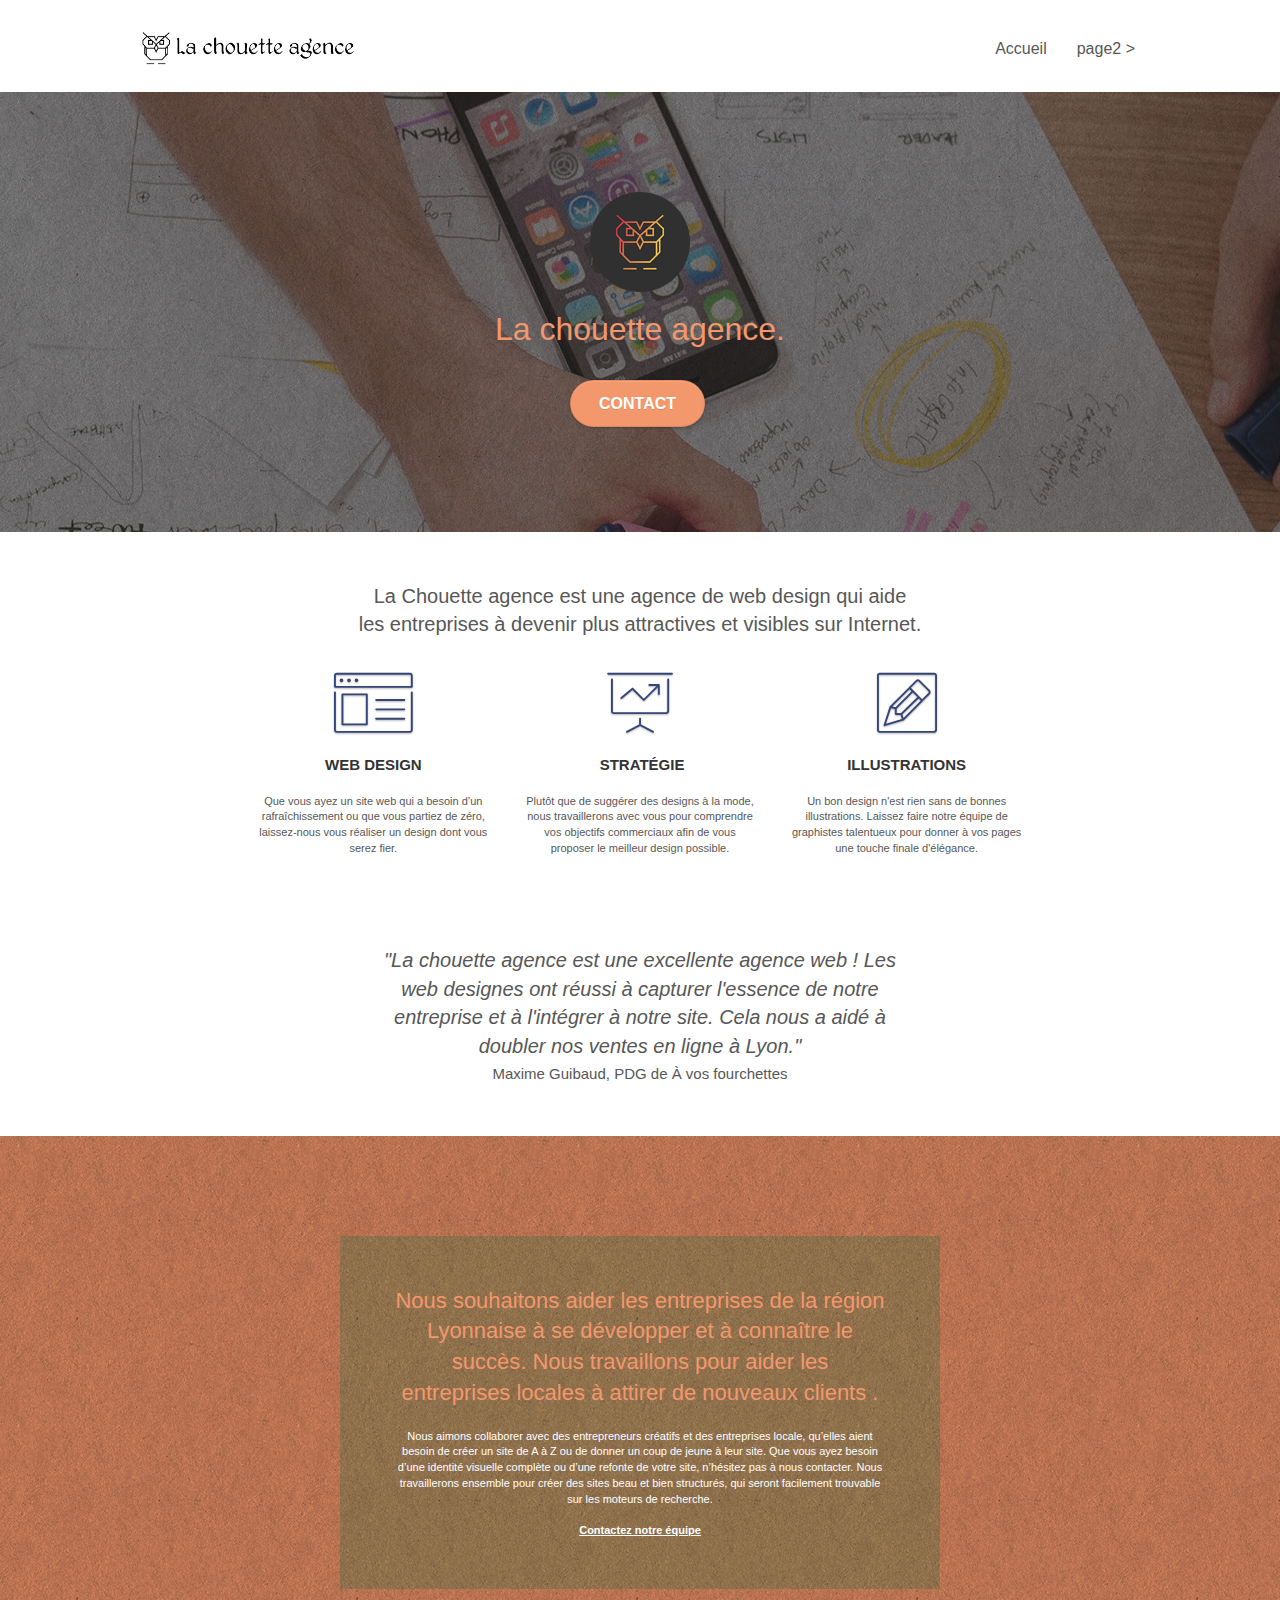
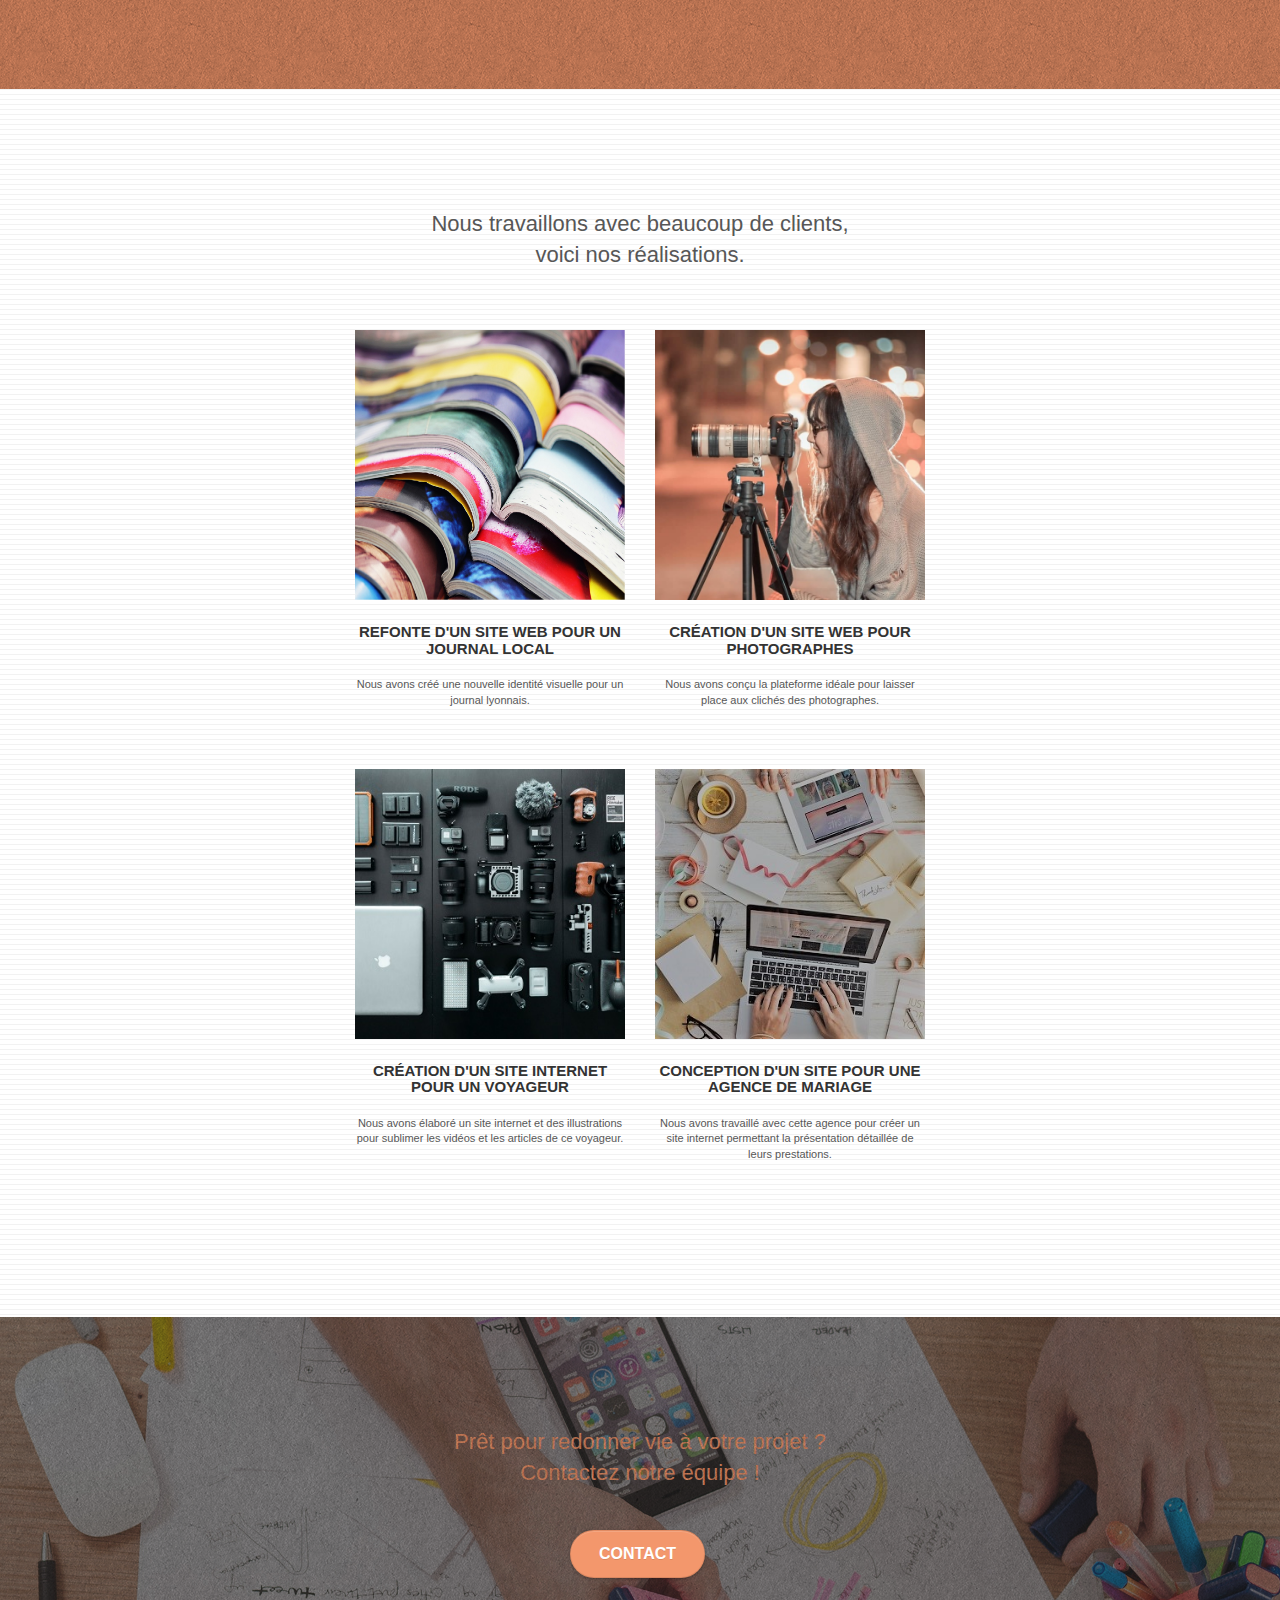
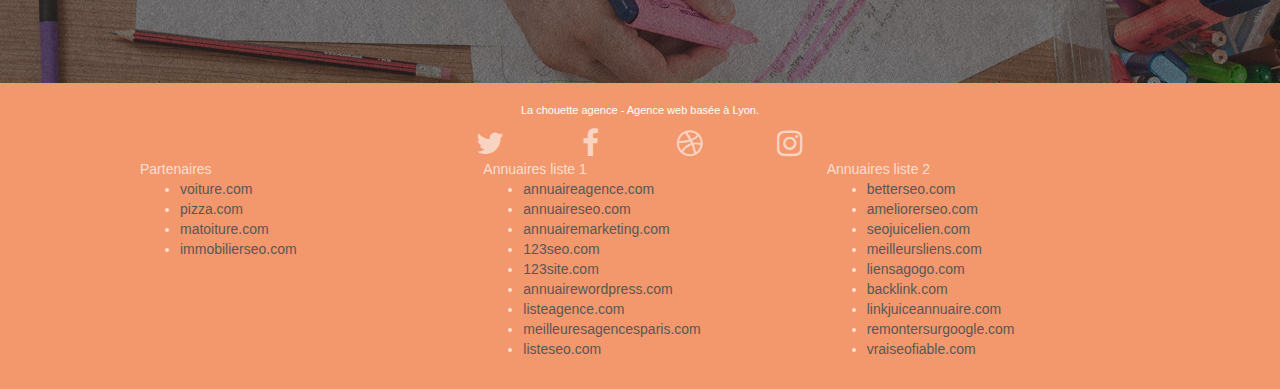
==== commit e619e055: "Auto stash before checking out "HEAD"" ====
--- a/index.html
+++ b/index.html
@@ -1,45 +1,43 @@
 <!doctype html>
-<html lang="Default">
+<html lang="fr">
 <head>
     <meta charset="utf-8">
     <meta name="keywords" content="seo, google, site web, site internet, agence design paris, agence design, agence design,agence design,agence design,agence design,agence design,agence design,agence design,agence design">
-    <meta name="description" content="">
+    <meta name="description" content="La Chouette Agence - Entreprise de Web Design à Lyon">
     <meta name="viewport" content="width=device-width, initial-scale=1.0, viewport-fit=cover">
     <link rel="shortcut icon" type="image/png" href="favicon.jpg">
-    
+
 	<link rel="stylesheet" type="text/css" href="./css/bootstrap.css">
 	<link rel="stylesheet" type="text/css" href="style.css">
 	<link rel="stylesheet" type="text/css" href="./css/font-awesome.css">
 	<link rel="stylesheet" type="text/css" href="./css/et-line.css">
-	
-    
+
+
 	<script src="./js/jquery-2.1.0.js"></script>
 	<script src="./js/bootstrap.js"></script>
 	<script src="./js/blocs.js"></script>
 	<script src="./js/jquery.touchSwipe.js" defer></script>
 	<script src="./js/gmaps.js"></script>
 
-    <title>.</title>
-
-    
+    <title> La Chouette Agence Web Design Lyon </title>
+
+
 <!-- Analytics -->
- 
+
 <!-- Analytics END -->
-    
+
 </head>
 <body>
 <!-- Principal conteneur -->
 <div class="page-container">
-    
+
 <!-- bloc-0 -->
 <div class="bloc bgc-white l-bloc " id="bloc-0">
 	<div class="container bloc-sm">
 
 		<nav class="navbar row">
 			<div class="navbar-header">
-				<div class="keywords" style="color:#cccccc;font-size:1px;">Agence web à paris, stratégie web, web design, illustrations, design de site web, site web, web, internet, site internet, site</div>
 				<a class="navbar-brand" href="index.html"><img src="img/la-chouette-agence.png" alt="paris web design logo agence web meilleure agence" height="40" /></a>
-				<div class="keywords" style="color:#cccccc;font-size:1px;">Agence web à paris, stratégie web, web design, illustrations, design de site web, site web, web, internet, site internet, site</div>
 				<button id="nav-toggle" type="button" class="ui-navbar-toggle navbar-toggle" data-toggle="collapse" data-target=".navbar-1">
 					<span class="sr-only">Toggle navigation</span><span class="icon-bar"></span><span class="icon-bar"></span><span class="icon-bar"></span>
 				</button>
@@ -84,7 +82,9 @@
 	<div class="container bloc-md">
 		<div class="row">
 			<div class="col-sm-12 text-center">
-				<img alt="agence web, agence web paris, web design paris, stratégie web" src="img/title.png" />
+				<p>
+					La Chouette agence est une agence de web design qui aide <br> les entreprises à devenir plus attractives et visibles sur Internet.
+				</p>
 			</div>
 		</div>
 		<div class="row voffset-lg med-width-whitespace">
@@ -117,14 +117,19 @@
 				<h3 class="mg-md text-center">
 					Illustrations
 				</h3>
-				<p class="text-center ">
+				<p class="text-center">
 					Un bon design n'est rien sans de bonnes illustrations. Laissez faire notre équipe de graphistes talentueux pour donner à vos pages une touche finale d'élégance.
 				</p>
 			</div>
 		</div>
 		<div class="row voffset-lg voffset">
 			<div class="col-xs-12 col-md-8 col-md-offset-2 text-center">
-				<img alt="agence web, agence web paris, web design paris, stratégie web" src="img/citation.png" />
+				<p class="citation">
+					"La chouette agence est une excellente agence web ! Les <br> web designes ont réussi à capturer l'essence de notre <br> entreprise et à l'intégrer à notre site. Cela nous a aidé à <br> doubler nos ventes en ligne à Lyon."
+				</p>
+				<p class="citation-signature">
+					Maxime Guibaud, PDG de À vos fourchettes
+				</p>
 
 			</div>
 		</div>
@@ -154,7 +159,9 @@
 	<div class="container bloc-lg">
 		<div class="row">
 			<div class="col-sm-12 text-center">
-				<img alt="agence web, agence web paris, web design paris, stratégie web" src="img/title2.png" />
+				<h2>
+					Nous travaillons avec beaucoup de clients,<br>voici nos réalisations.
+				</h2>
 			</div>
 		</div>
 		<div class="row tight-width-whitespace portfolio-row">
@@ -245,7 +252,6 @@
 							<a class="social" href="index.html"><span class="fa fa-instagram icon-md"></span></a>
 						</div>
 					</div>
-					<div class="keywords" style="color:#F3976C;">Agence web à paris, stratégie web, web design, illustrations, design de site web, site web, web, internet, site internet, site</div>
 				</div>
 				<div class="row">
 					<div class="col-sm-4">
@@ -255,7 +261,7 @@
 								<li><a href="pizza.com">pizza.com</a></li>
 								<li><a href="matoiture.com">matoiture.com</a></li>
 								<li><a href="immobilierseo.com">immobilierseo.com</a></li>
-							</ul>		
+							</ul>
 					</div>
 					<div class="col-sm-4">
 						Annuaires liste 1
@@ -294,7 +300,7 @@
 
 </div>
 <!-- Principal conteneur END -->
-    
+
 
 </body>
 </html>
--- a/style.css
+++ b/style.css
@@ -362,6 +362,19 @@
     z-index: 2;
 }
 
+.text-center p{
+    font-size: 20px;
+}
+
+.citation{
+    font-style: italic;
+}
+
+.text-center .citation-signature{
+    font-size: 15px;
+    line-height: 5px;
+}
+
 @media (min-width: 768px) {
     .site-navigation {
         position: absolute;
@@ -1039,4 +1052,4 @@
     .bloc-mob-center-text {
         text-align: center;
     }
-}+}
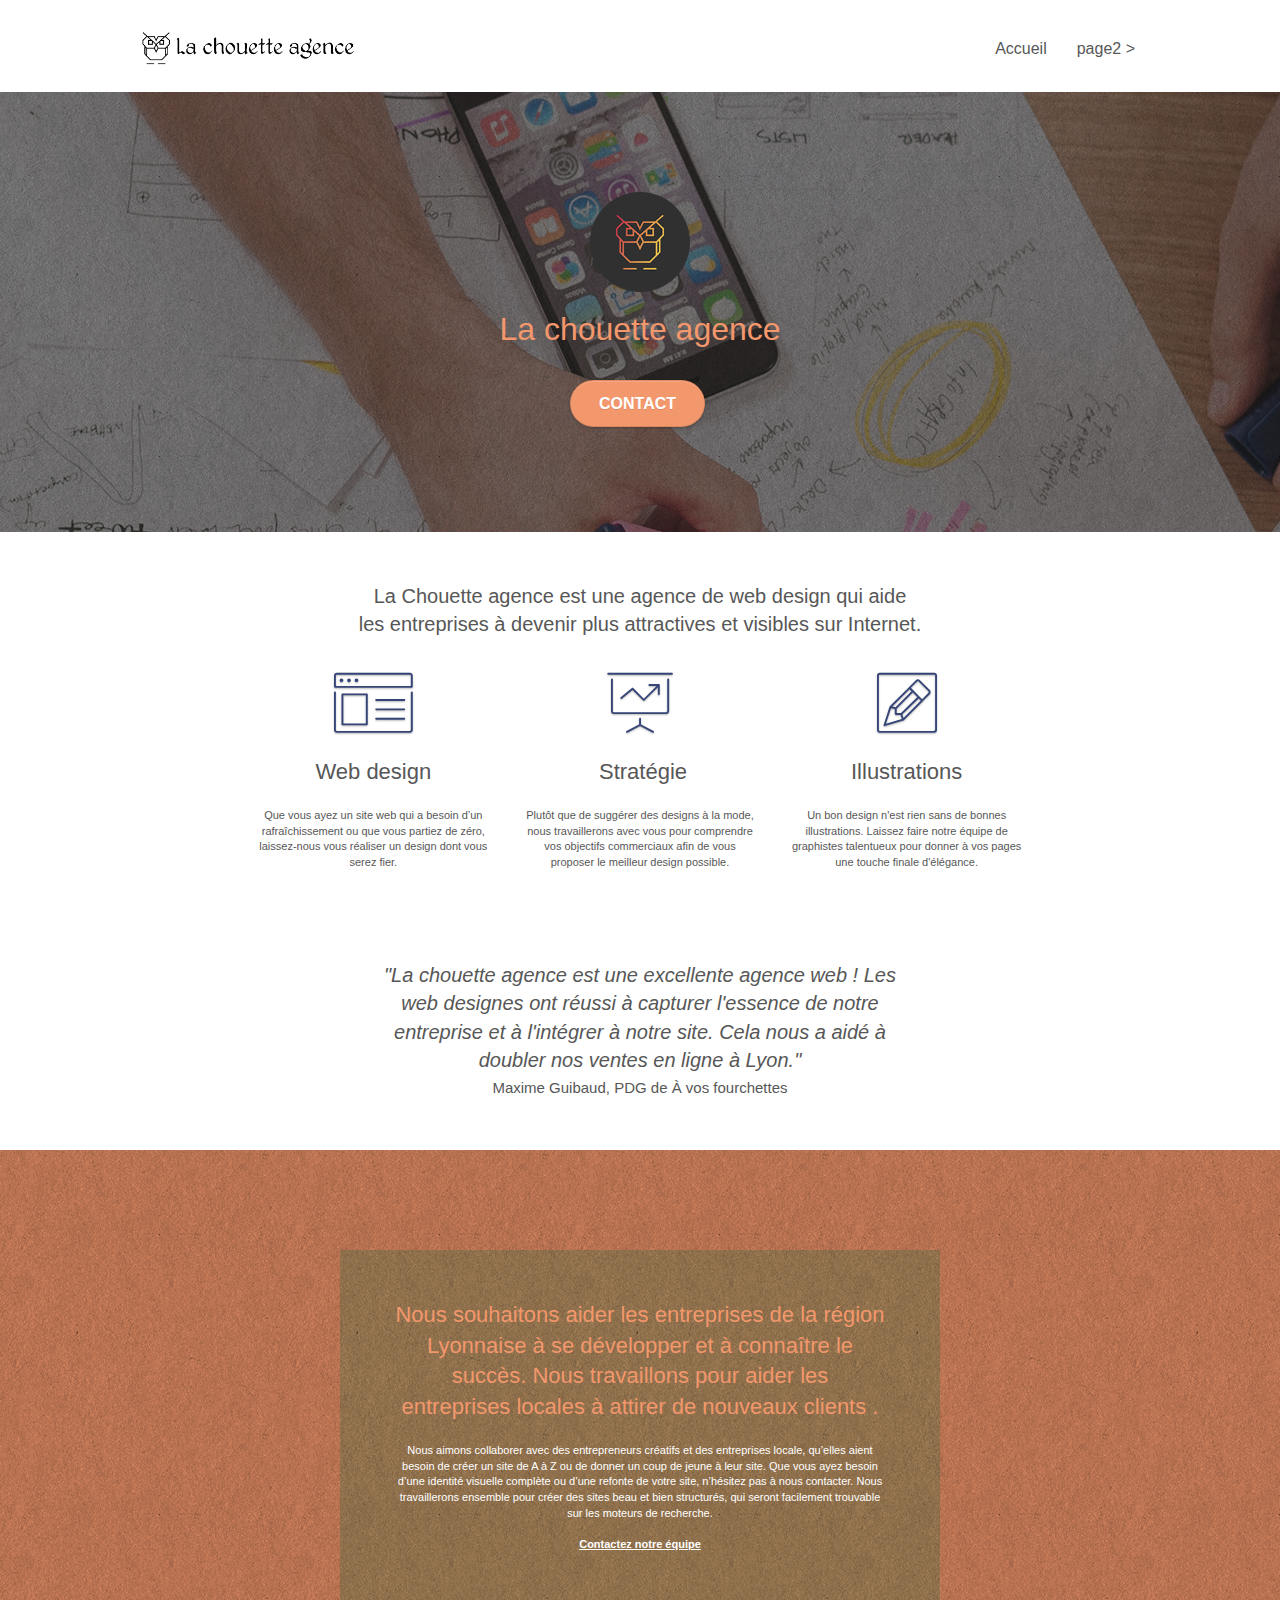
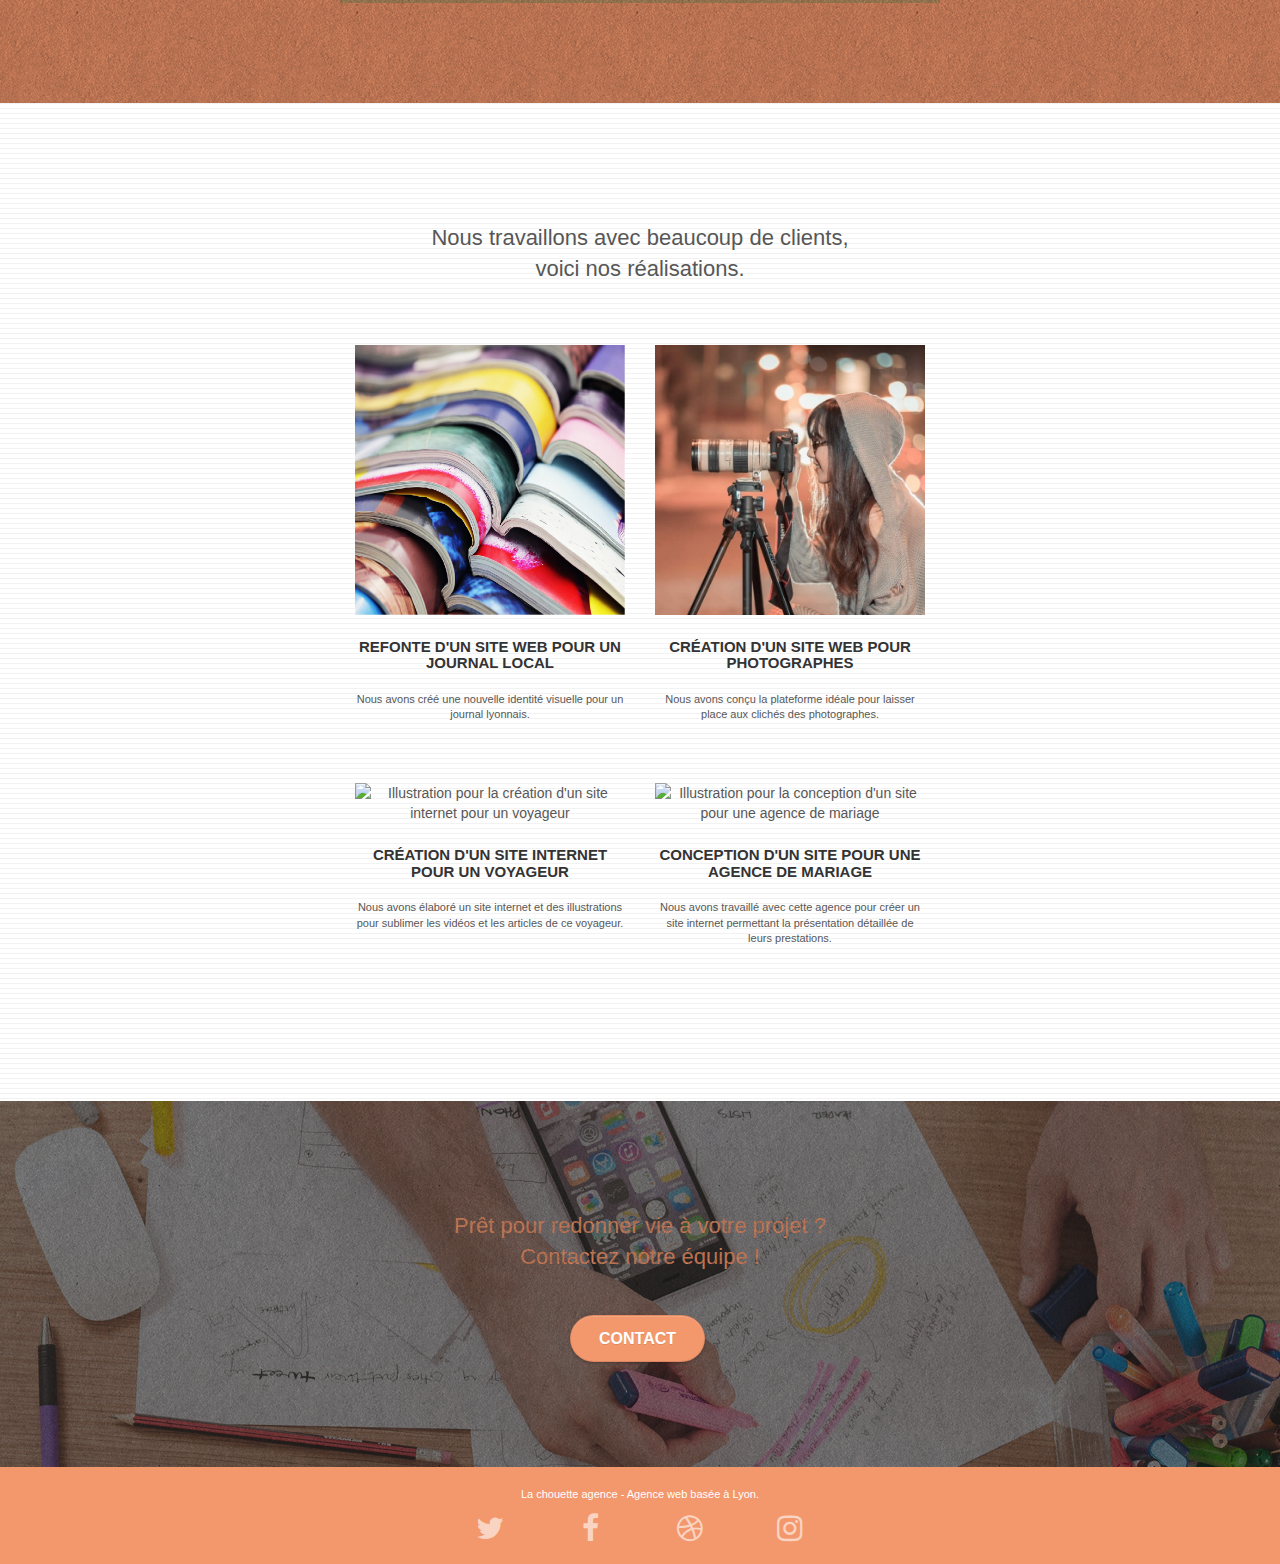
==== commit 26437942: "Modif structure html <h> et indent" ====
--- a/index.html
+++ b/index.html
@@ -2,7 +2,6 @@
 <html lang="fr">
 <head>
     <meta charset="utf-8">
-    <meta name="keywords" content="seo, google, site web, site internet, agence design paris, agence design, agence design,agence design,agence design,agence design,agence design,agence design,agence design,agence design">
     <meta name="description" content="La Chouette Agence - Entreprise de Web Design à Lyon">
     <meta name="viewport" content="width=device-width, initial-scale=1.0, viewport-fit=cover">
     <link rel="shortcut icon" type="image/png" href="favicon.jpg">
@@ -12,14 +11,7 @@
 	<link rel="stylesheet" type="text/css" href="./css/font-awesome.css">
 	<link rel="stylesheet" type="text/css" href="./css/et-line.css">
 
-
-	<script src="./js/jquery-2.1.0.js"></script>
-	<script src="./js/bootstrap.js"></script>
-	<script src="./js/blocs.js"></script>
-	<script src="./js/jquery.touchSwipe.js" defer></script>
-	<script src="./js/gmaps.js"></script>
-
-    <title> La Chouette Agence Web Design Lyon </title>
+    <title> La Chouette Agence | Entreprise Web Design Lyon </title>
 
 
 <!-- Analytics -->
@@ -29,7 +21,7 @@
 </head>
 <body>
 <!-- Principal conteneur -->
-<div class="page-container">
+<main class="page-container">
 
 <!-- bloc-0 -->
 <div class="bloc bgc-white l-bloc " id="bloc-0">
@@ -37,7 +29,7 @@
 
 		<nav class="navbar row">
 			<div class="navbar-header">
-				<a class="navbar-brand" href="index.html"><img src="img/la-chouette-agence.png" alt="paris web design logo agence web meilleure agence" height="40" /></a>
+				<a class="navbar-brand" href="index.html"><img src="img/la-chouette-agence.png" alt="bannière Chouette agence webdesign Lyon" height="40" /></a>
 				<button id="nav-toggle" type="button" class="ui-navbar-toggle navbar-toggle" data-toggle="collapse" data-target=".navbar-1">
 					<span class="sr-only">Toggle navigation</span><span class="icon-bar"></span><span class="icon-bar"></span><span class="icon-bar"></span>
 				</button>
@@ -48,8 +40,6 @@
 						<a href="index.html">Accueil</a>
 					</li>
 					<li>
-					</li>
-					<li>
 						<a href="page2.html">page2 &gt;</a>
 					</li>
 				</ul>
@@ -64,9 +54,9 @@
 	<div class="container bloc-lg">
 		<div class="row tight-width-whitespace">
 			<div class="col-sm-12">
-				<img src="img/logo.png" class="center-block image-resize-mode" width="100" alt="La chouette agence, agence web paris, création logo paris" />
+				<img src="img/logo.png" class="center-block image-resize-mode" width="100" alt="Logo Chouette agence webdesign Lyon" />
 				<h1 class="text-center hero-bloc-text tc-white ">
-					La chouette agence.
+					La chouette agence
 				</h1>
 				<div class="text-center">
 					<a href="page2.html" class="btn btn-lg btn-clean btn-rd cta-hero btn-atomic-tangerine" id="cta-hero">Contact</a>
@@ -92,9 +82,9 @@
 				<div class="text-center">
 					<span class="et-icon-browser sm-shadow icon-dark-slate-blue icons icon-lg"></span>
 				</div>
-				<h3 class="mg-md text-center">
+				<h2 class="mg-md text-center">
 					Web design
-				</h3>
+				</h2>
 				<p class="text-center ">
 					Que vous ayez un site web qui a besoin d&rsquo;un rafraîchissement ou que vous partiez de zéro, laissez-nous vous réaliser un design dont vous serez fier.
 				</p>
@@ -103,9 +93,9 @@
 				<div class="text-center">
 					<span class="et-icon-presentation sm-shadow icon-dark-slate-blue icons icon-lg"></span>
 				</div>
-				<h3 class="mg-md text-center">
+				<h2 class="mg-md text-center">
 					&nbsp;Stratégie
-				</h3>
+				</h2>
 				<p class="text-center ">
 					Plutôt que de suggérer des designs à la mode, nous travaillerons avec vous pour comprendre vos objectifs commerciaux afin de vous proposer le meilleur design possible.<br>
 				</p>
@@ -114,9 +104,9 @@
 				<div class="text-center">
 					<span class="et-icon-edit sm-shadow icon-dark-slate-blue icons icon-lg"></span>
 				</div>
-				<h3 class="mg-md text-center">
+				<h2 class="mg-md text-center">
 					Illustrations
-				</h3>
+				</h2>
 				<p class="text-center">
 					Un bon design n'est rien sans de bonnes illustrations. Laissez faire notre équipe de graphistes talentueux pour donner à vos pages une touche finale d'élégance.
 				</p>
@@ -166,7 +156,7 @@
 		</div>
 		<div class="row tight-width-whitespace portfolio-row">
 			<div class="col-sm-6">
-				<a href="#" data-lightbox="img/1.jpg" data-gallery-id="gallery-1" data-caption="Refonte d'un site web pour un journal local" data-frame="snapshot-lb"><img src="img/1.jpg" alt="paris web design logo agence web meilleure agence et refonte site web journal" class="img-responsive portfolio-thumb" /></a>
+				<a href="#" data-lightbox="img/1.jpg" data-gallery-id="gallery-1" data-caption="Refonte d'un site web pour un journal local" data-frame="snapshot-lb"><img src="img/1.jpg" alt="Illustration de la refonte d'un site web pour un journal local" class="img-responsive portfolio-thumb" /></a>
 				<h3 class="mg-md text-center">
 					Refonte d'un site web pour un journal local
 				</h3>
@@ -175,7 +165,7 @@
 				</p>
 			</div>
 			<div class="col-sm-6">
-				<a href="#" data-lightbox="img/2.jpg" data-gallery-id="gallery-1" data-caption="Création d'un site web pour photographes" data-frame="snapshot-lb"><img src="img/2.jpg" class="img-responsive portfolio-thumb" alt="paris web design logo agence web meilleure agence, Création d'un site web pour photographes" /></a>
+				<a href="#" data-lightbox="img/2.jpg" data-gallery-id="gallery-1" data-caption="Création d'un site web pour photographes" data-frame="snapshot-lb"><img src="img/2.jpg" class="img-responsive portfolio-thumb" alt="Illustration de création d'un site web pour photographes" /></a>
 				<h3 class="mg-md text-center">
 					Création d'un site web pour photographes
 				</h3>
@@ -186,7 +176,7 @@
 		</div>
 		<div class="row tight-width-whitespace portfolio-row">
 			<div class="col-sm-6">
-				<a href="#" data-lightbox="img/3.bmp" data-gallery-id="gallery-1" data-caption="Création d'un site internet pour un voyageur" data-frame="snapshot-lb"><img src="img/3.bmp" class="img-responsive portfolio-thumb" alt="paris web design logo agence web meilleure agence, Création d'un site web pour voyageur"/></a>
+				<a href="#" data-lightbox="img/3.jpg" data-gallery-id="gallery-1" data-caption="Création d'un site internet pour un voyageur" data-frame="snapshot-lb"><img src="img/3.jpg" class="img-responsive portfolio-thumb" alt="Illustration pour la création d'un site internet pour un voyageur"/></a>
 				<h3 class="mg-md text-center">
 					Création d'un site internet pour un voyageur
 				</h3>
@@ -195,7 +185,7 @@
 				</p>
 			</div>
 			<div class="col-sm-6">
-				<a href="#" data-lightbox="img/4.bmp" data-gallery-id="gallery-1" data-caption="Conception d'un site pour une agence de mariage" data-frame="snapshot-lb"><img src="img/4.bmp" class="img-responsive portfolio-thumb" alt="paris web design logo agence web meilleure agence, Création d'un site web pour agence de mariage" /></a>
+				<a href="#" data-lightbox="img/4.jpg" data-gallery-id="gallery-1" data-caption="Conception d'un site pour une agence de mariage" data-frame="snapshot-lb"><img src="img/4.jpg" class="img-responsive portfolio-thumb" alt="Illustration pour la conception d'un site pour une agence de mariage" /></a>
 				<h3 class="mg-md text-center">
 					Conception d'un site pour une agence de mariage
 				</h3>
@@ -253,54 +243,20 @@
 						</div>
 					</div>
 				</div>
-				<div class="row">
-					<div class="col-sm-4">
-						Partenaires
-							<ul>
-								<li><a href="voiture.com">voiture.com</a></li>
-								<li><a href="pizza.com">pizza.com</a></li>
-								<li><a href="matoiture.com">matoiture.com</a></li>
-								<li><a href="immobilierseo.com">immobilierseo.com</a></li>
-							</ul>
-					</div>
-					<div class="col-sm-4">
-						Annuaires liste 1
-						<ul>
-							<li><a href="annuaireagence.com">annuaireagence.com</a></li>
-							<li><a href="annuaireseo.com">annuaireseo.com</a></li>
-							<li><a href="annuairemarketing.com">annuairemarketing.com</a></li>
-							<li><a href="123seoture.com">123seo.com</a></li>
-							<li><a href="123site.com">123site.com</a></li>
-							<li><a href="annuairewordpress.com">annuairewordpress.com</a></li>
-							<li><a href="listeagence.com">listeagence.com</a></li>
-							<li><a href="meilleuresagencesparis.com">meilleuresagencesparis.com</a></li>
-							<li><a href="listeseo.com">listeseo.com</a></li>
-						</ul>
-					</div>
-					<div class="col-sm-4">
-						Annuaires liste 2
-						<ul>
-							<li><a href="betterseo.com">betterseo.com</a></li>
-							<li><a href="ameliorerseo.com">ameliorerseo.com</a></li>
-							<li><a href="seojuicelien.com">seojuicelien.com</a></li>
-							<li><a href="meilleursliens.com">meilleursliens.com</a></li>
-							<li><a href="liensagogo.com">liensagogo.com</a></li>
-							<li><a href="backlink.com">backlink.com</a></li>
-							<li><a href="linkjuiceannuaire.com">linkjuiceannuaire.com</a></li>
-							<li><a href="remontersurgoogle.com">remontersurgoogle.com</a></li>
-							<li><a href="vraiseofiable.com">vraiseofiable.com</a></li>
-						</ul>
-					</div>
-				</div>
 			</div>
 		</div>
 	</div>
 </div>
 <!-- Footer - bloc-8 END -->
 
-</div>
+</main>
 <!-- Principal conteneur END -->
 
+<script src="./js/jquery-2.1.0.js"></script>
+<script src="./js/bootstrap.js"></script>
+<script src="./js/blocs.js"></script>
+<script src="./js/jquery.touchSwipe.js" defer></script>
+<script src="./js/gmaps.js"></script>
 
 </body>
 </html>
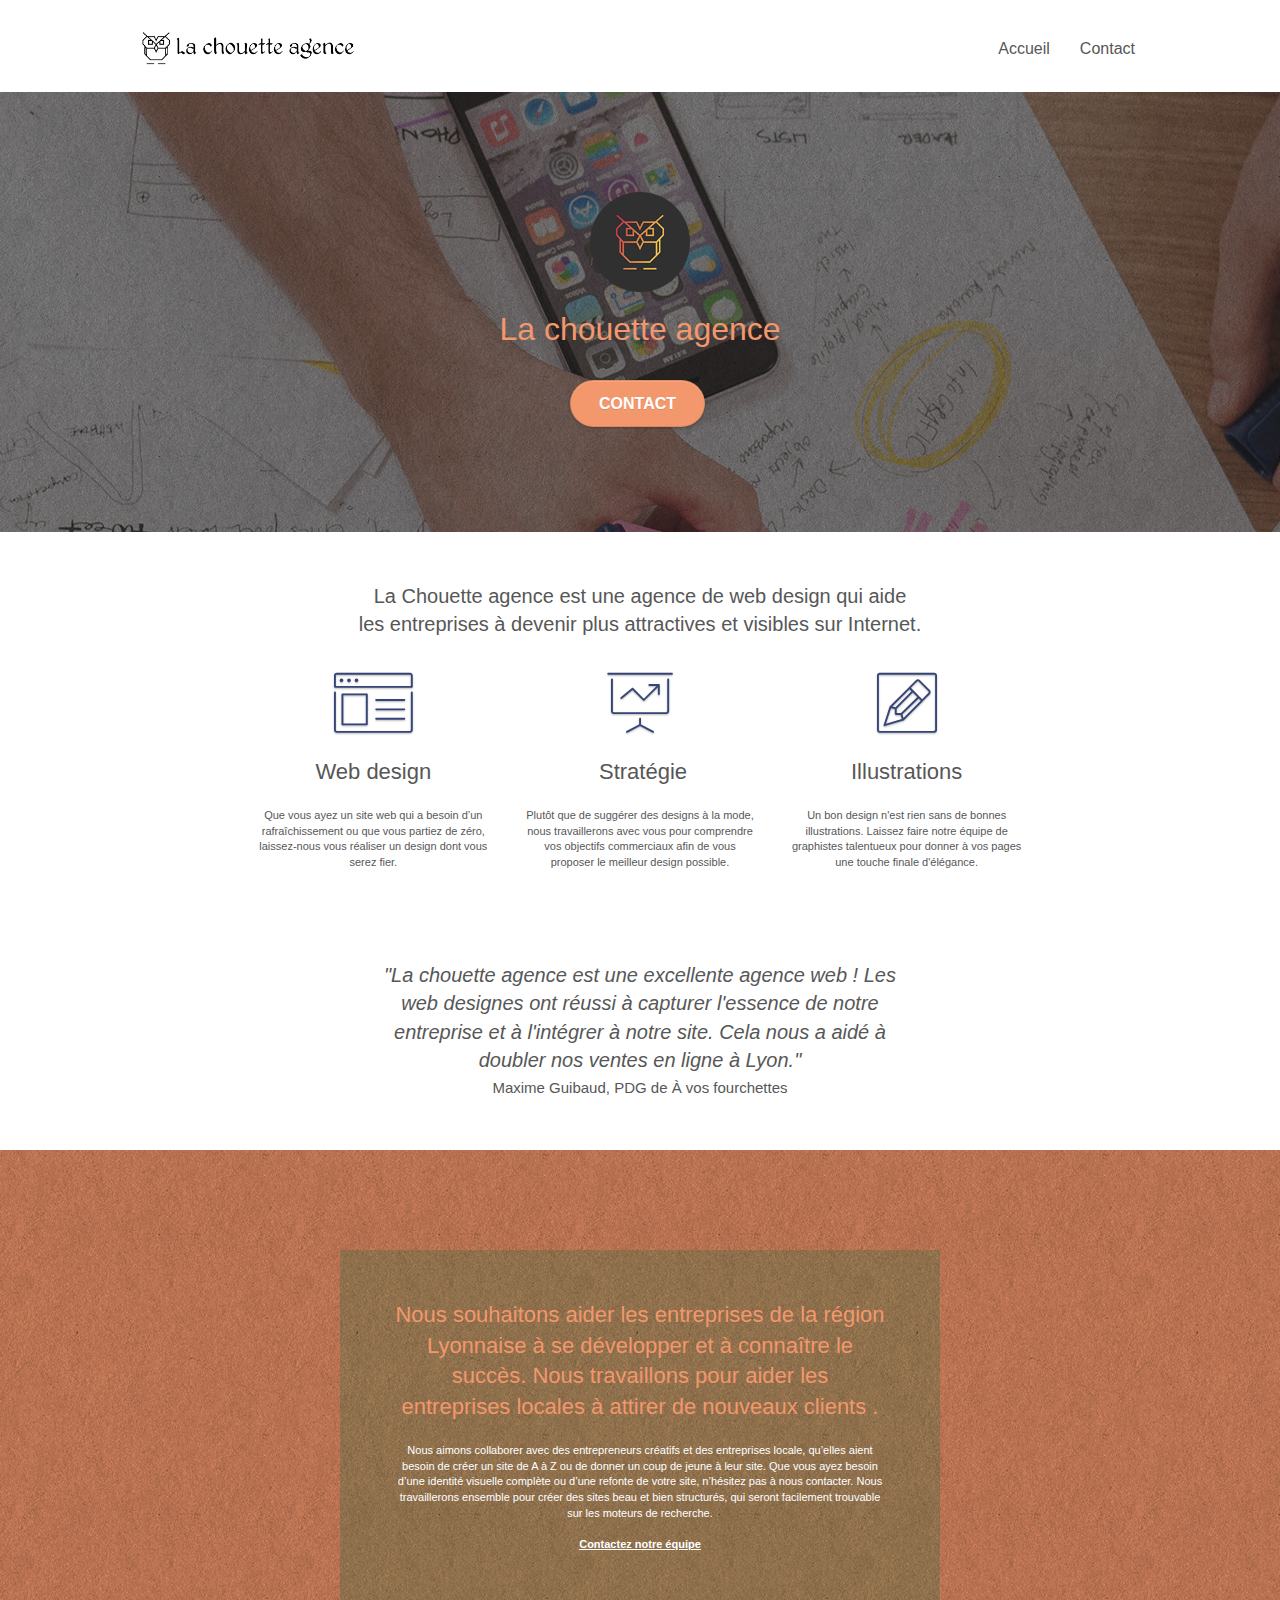
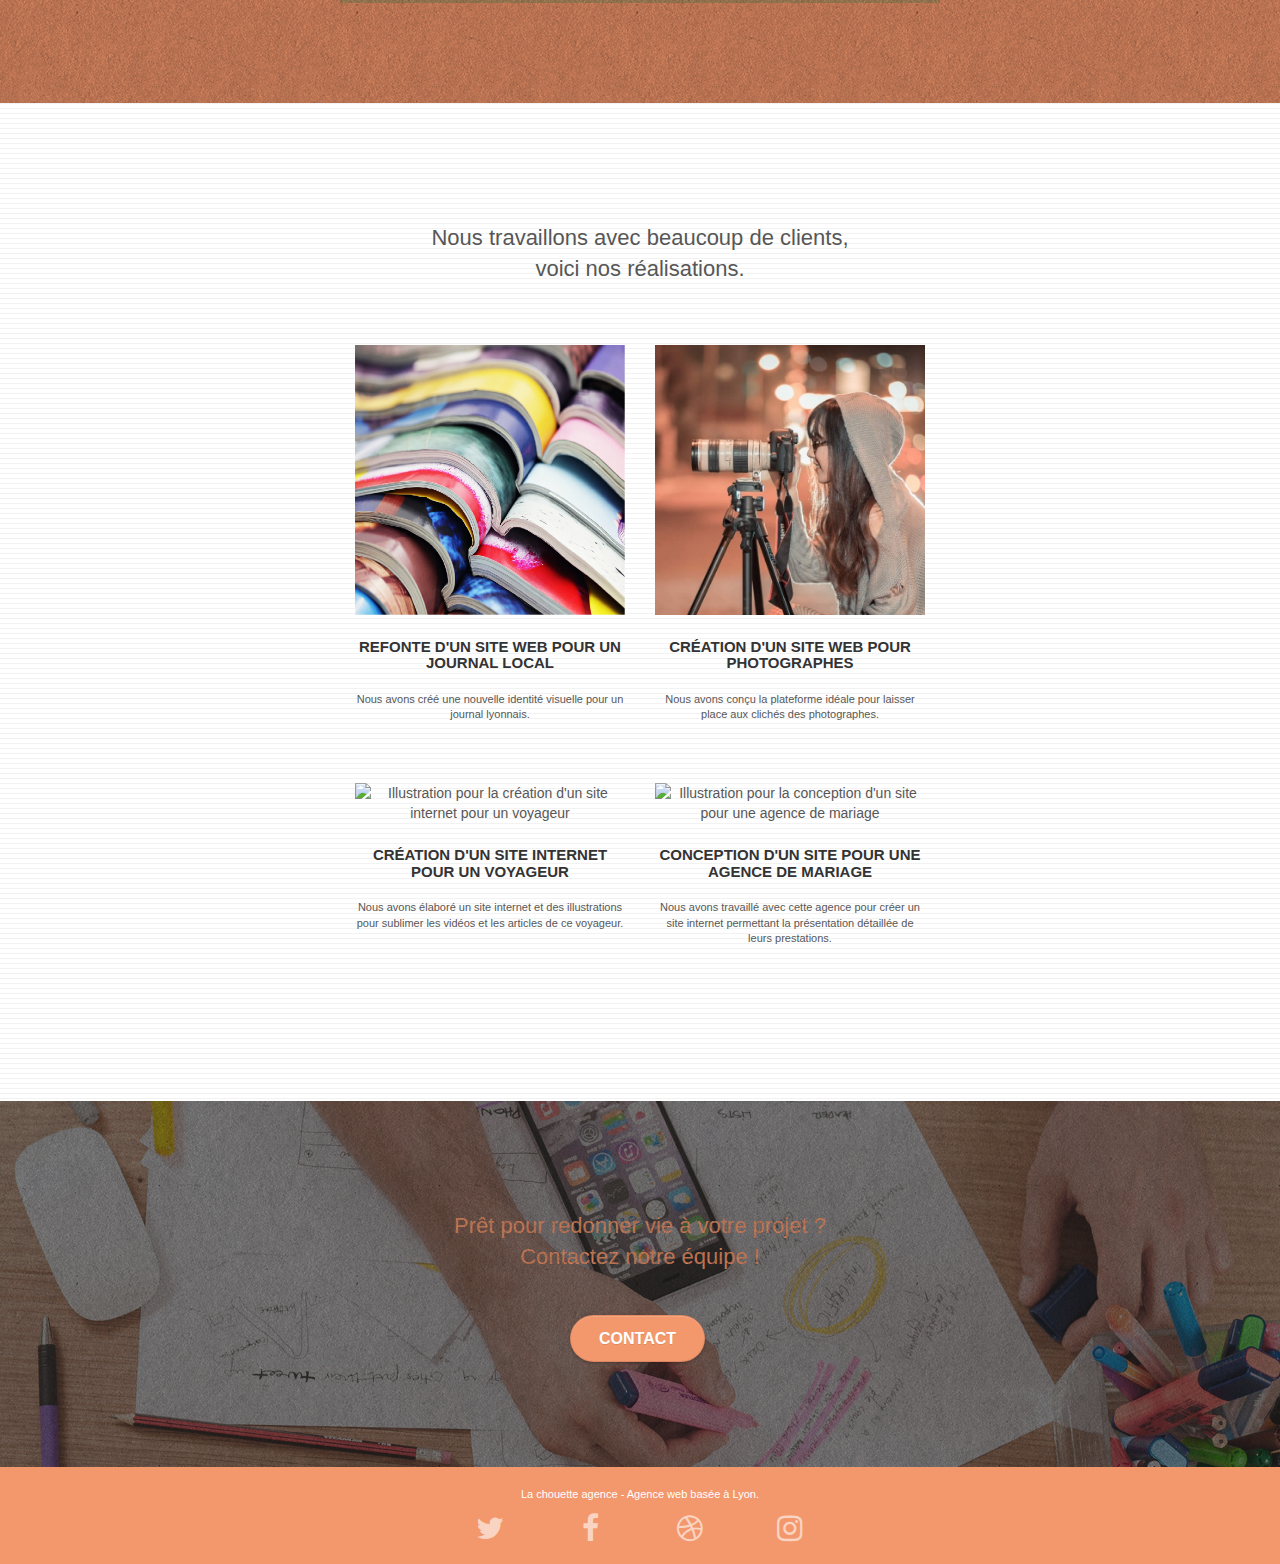
==== commit 9dd8e7c8: "Modification lien" ====
--- a/index.html
+++ b/index.html
@@ -40,7 +40,7 @@
 						<a href="index.html">Accueil</a>
 					</li>
 					<li>
-						<a href="page2.html">page2 &gt;</a>
+						<a href="page2.html">Contact</a>
 					</li>
 				</ul>
 			</div>
@@ -224,22 +224,22 @@
 				<div class="row row-no-gutters social">
 					<div class="col-sm-3">
 						<div class="text-center">
-							<a class="social" href="index.html"><span class="fa fa-twitter icon-md"></span></a>
-						</div>
-					</div>
-					<div class="col-sm-3">
-						<div class="text-center">
-							<a class="social" href="index.html"><span class="fa fa-facebook icon-md"></span></a>
-						</div>
-					</div>
-					<div class="col-sm-3">
-						<div class="text-center">
-							<a class="social" href="index.html"><span class="fa fa-dribbble icon-md"></span></a>
-						</div>
-					</div>
-					<div class="col-sm-3">
-						<div class="text-center">
-							<a class="social" href="index.html"><span class="fa fa-instagram icon-md"></span></a>
+							<a class="social" href="https://twitter.com"><span class="fa fa-twitter icon-md"></span></a>
+						</div>
+					</div>
+					<div class="col-sm-3">
+						<div class="text-center">
+							<a class="social" href="https://fr-fr.facebook.com/"><span class="fa fa-facebook icon-md"></span></a>
+						</div>
+					</div>
+					<div class="col-sm-3">
+						<div class="text-center">
+							<a class="social" href="https://dribbble.com/"><span class="fa fa-dribbble icon-md"></span></a>
+						</div>
+					</div>
+					<div class="col-sm-3">
+						<div class="text-center">
+							<a class="social" href="https://www.instagram.com"><span class="fa fa-instagram icon-md"></span></a>
 						</div>
 					</div>
 				</div>
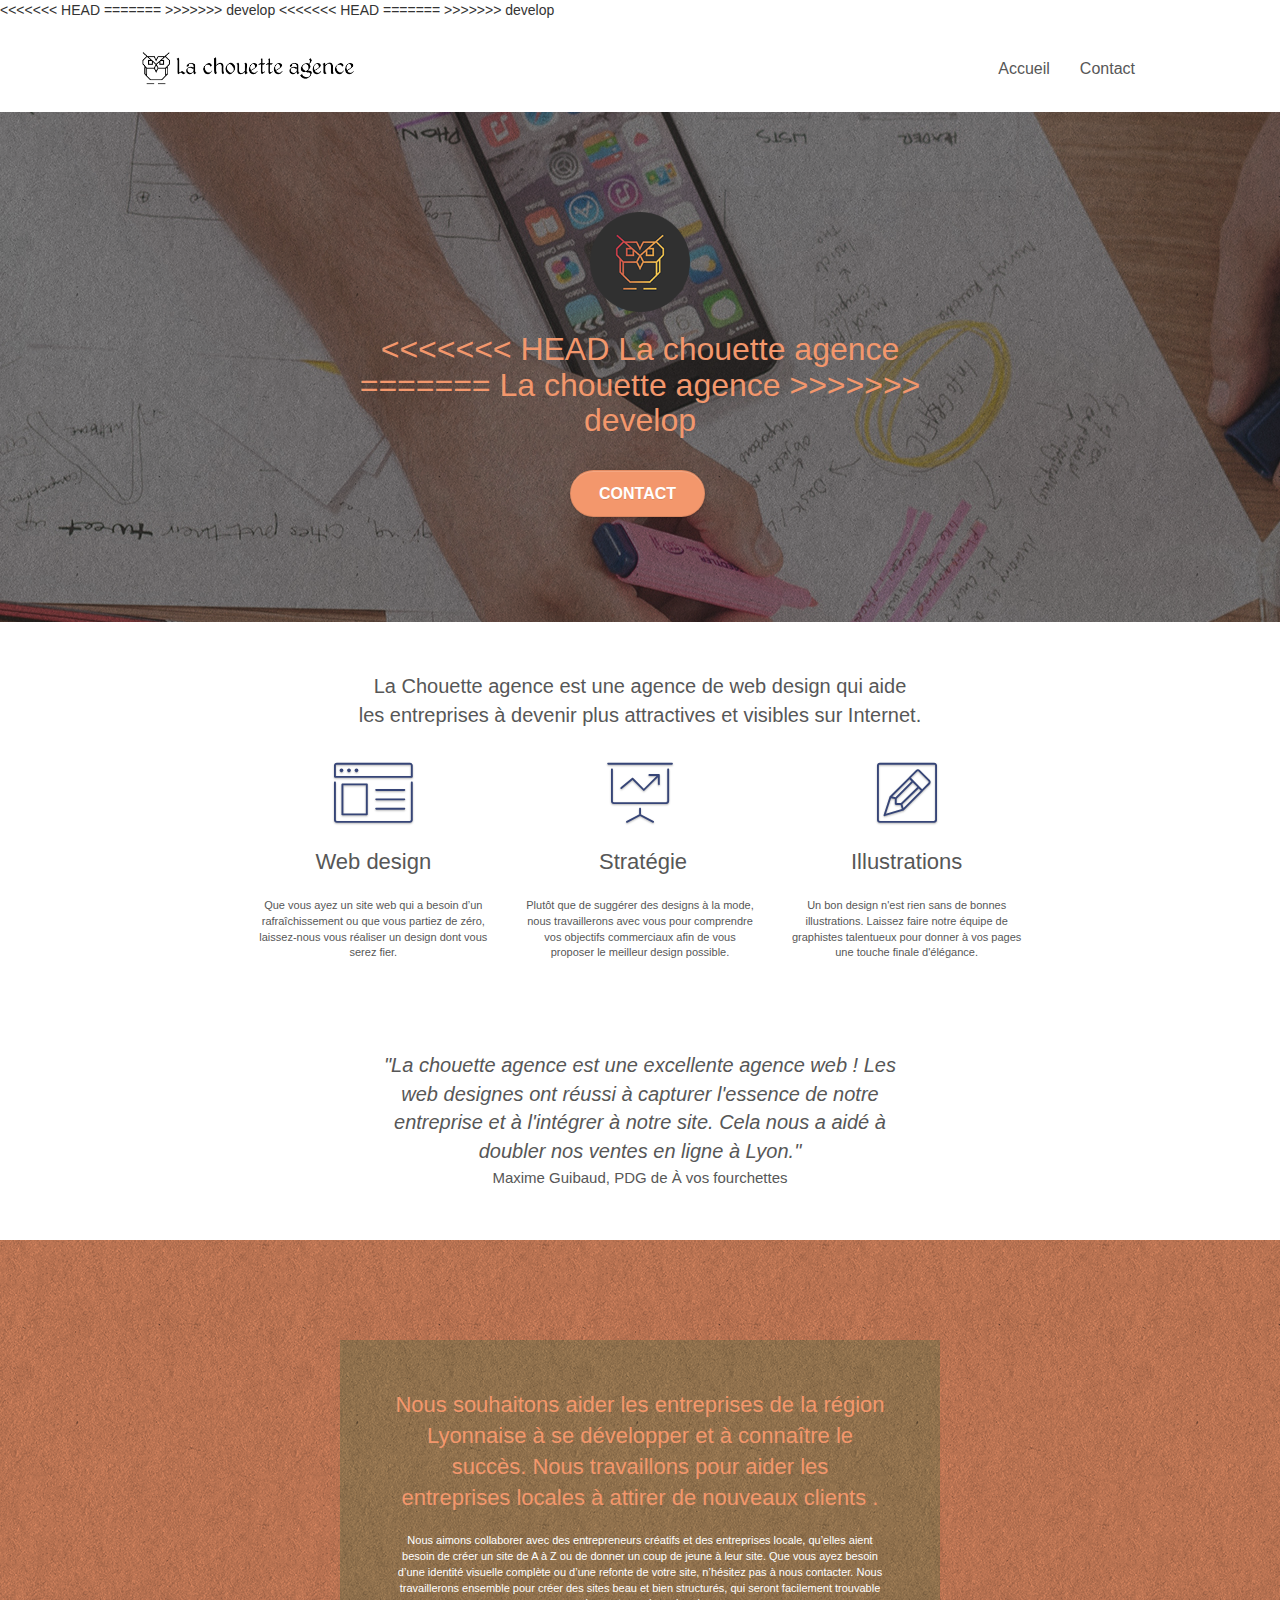
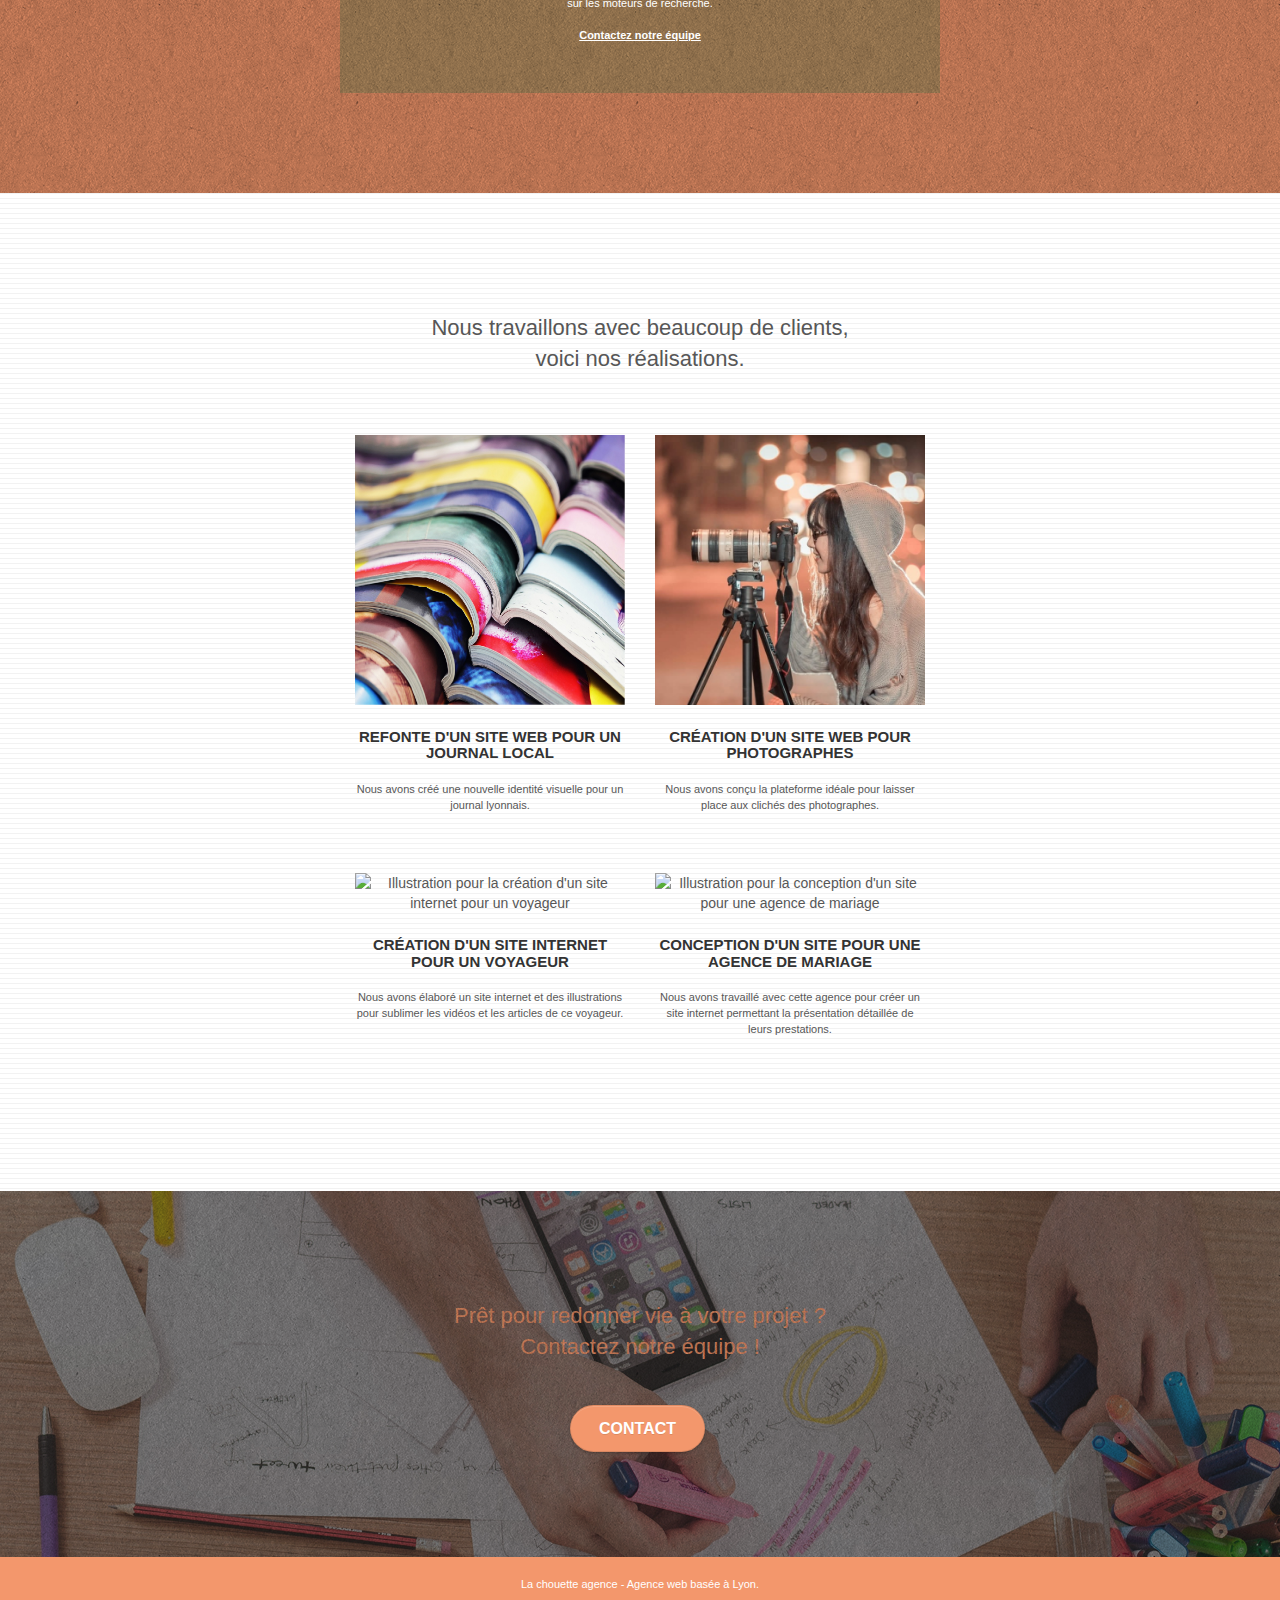
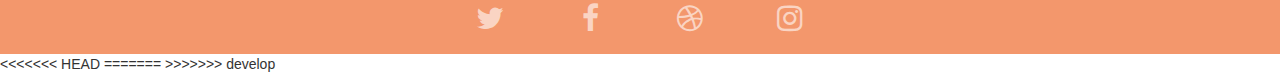
==== commit a3b34a5e: "Modif merge" ====
--- a/index.html
+++ b/index.html
@@ -2,6 +2,10 @@
 <html lang="fr">
 <head>
     <meta charset="utf-8">
+<<<<<<< HEAD
+    <meta name="keywords" content="seo, google, site web, site internet, agence design paris, agence design, agence design,agence design,agence design,agence design,agence design,agence design,agence design,agence design">
+=======
+>>>>>>> develop
     <meta name="description" content="La Chouette Agence - Entreprise de Web Design à Lyon">
     <meta name="viewport" content="width=device-width, initial-scale=1.0, viewport-fit=cover">
     <link rel="shortcut icon" type="image/png" href="favicon.jpg">
@@ -10,9 +14,14 @@
 	<link rel="stylesheet" type="text/css" href="style.css">
 	<link rel="stylesheet" type="text/css" href="./css/font-awesome.css">
 	<link rel="stylesheet" type="text/css" href="./css/et-line.css">
-
+<<<<<<< HEAD
+	
     <title> La Chouette Agence | Entreprise Web Design Lyon </title>
-
+=======
+
+    <title> La Chouette Agence | Entreprise Web Design Lyon </title>
+
+>>>>>>> develop
 
 <!-- Analytics -->
 
@@ -56,7 +65,11 @@
 			<div class="col-sm-12">
 				<img src="img/logo.png" class="center-block image-resize-mode" width="100" alt="Logo Chouette agence webdesign Lyon" />
 				<h1 class="text-center hero-bloc-text tc-white ">
+<<<<<<< HEAD
+					La chouette agence 
+=======
 					La chouette agence
+>>>>>>> develop
 				</h1>
 				<div class="text-center">
 					<a href="page2.html" class="btn btn-lg btn-clean btn-rd cta-hero btn-atomic-tangerine" id="cta-hero">Contact</a>
@@ -251,7 +264,11 @@
 
 </main>
 <!-- Principal conteneur END -->
-
+<<<<<<< HEAD
+    
+=======
+
+>>>>>>> develop
 <script src="./js/jquery-2.1.0.js"></script>
 <script src="./js/bootstrap.js"></script>
 <script src="./js/blocs.js"></script>
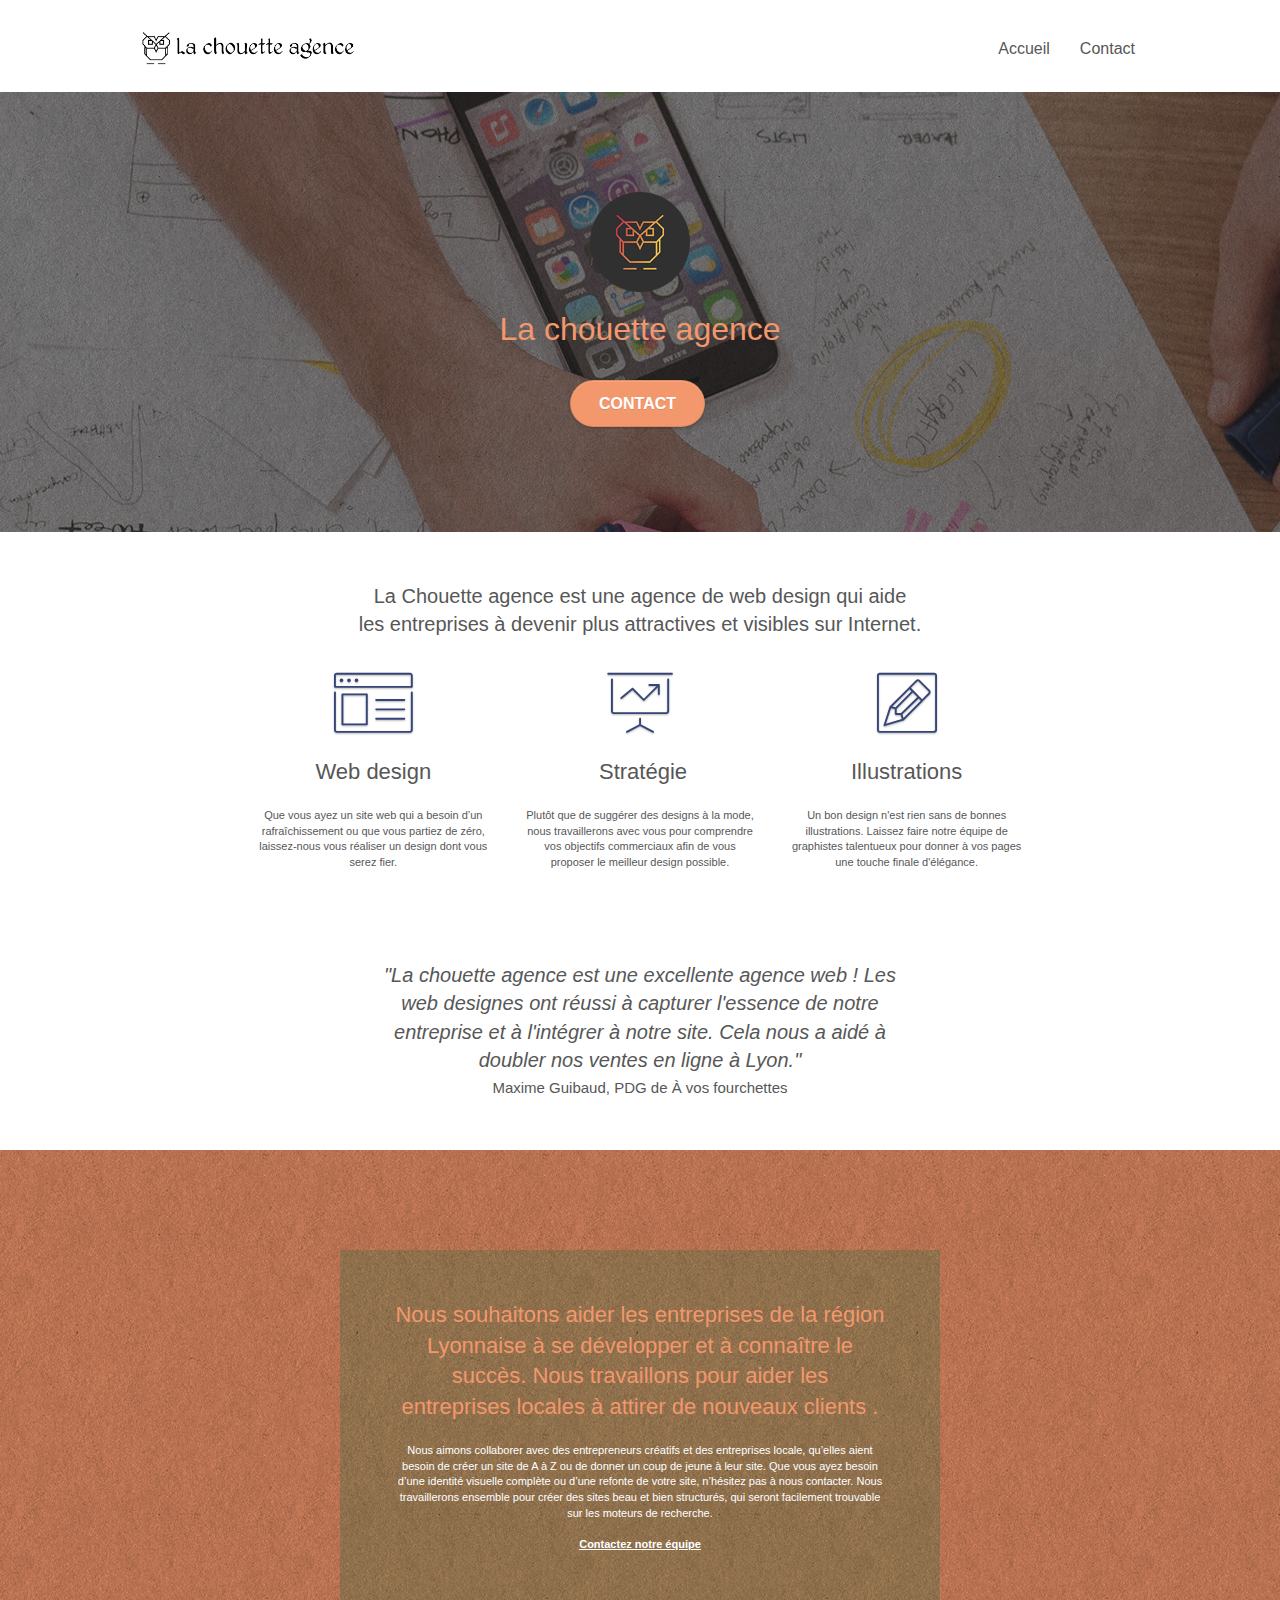
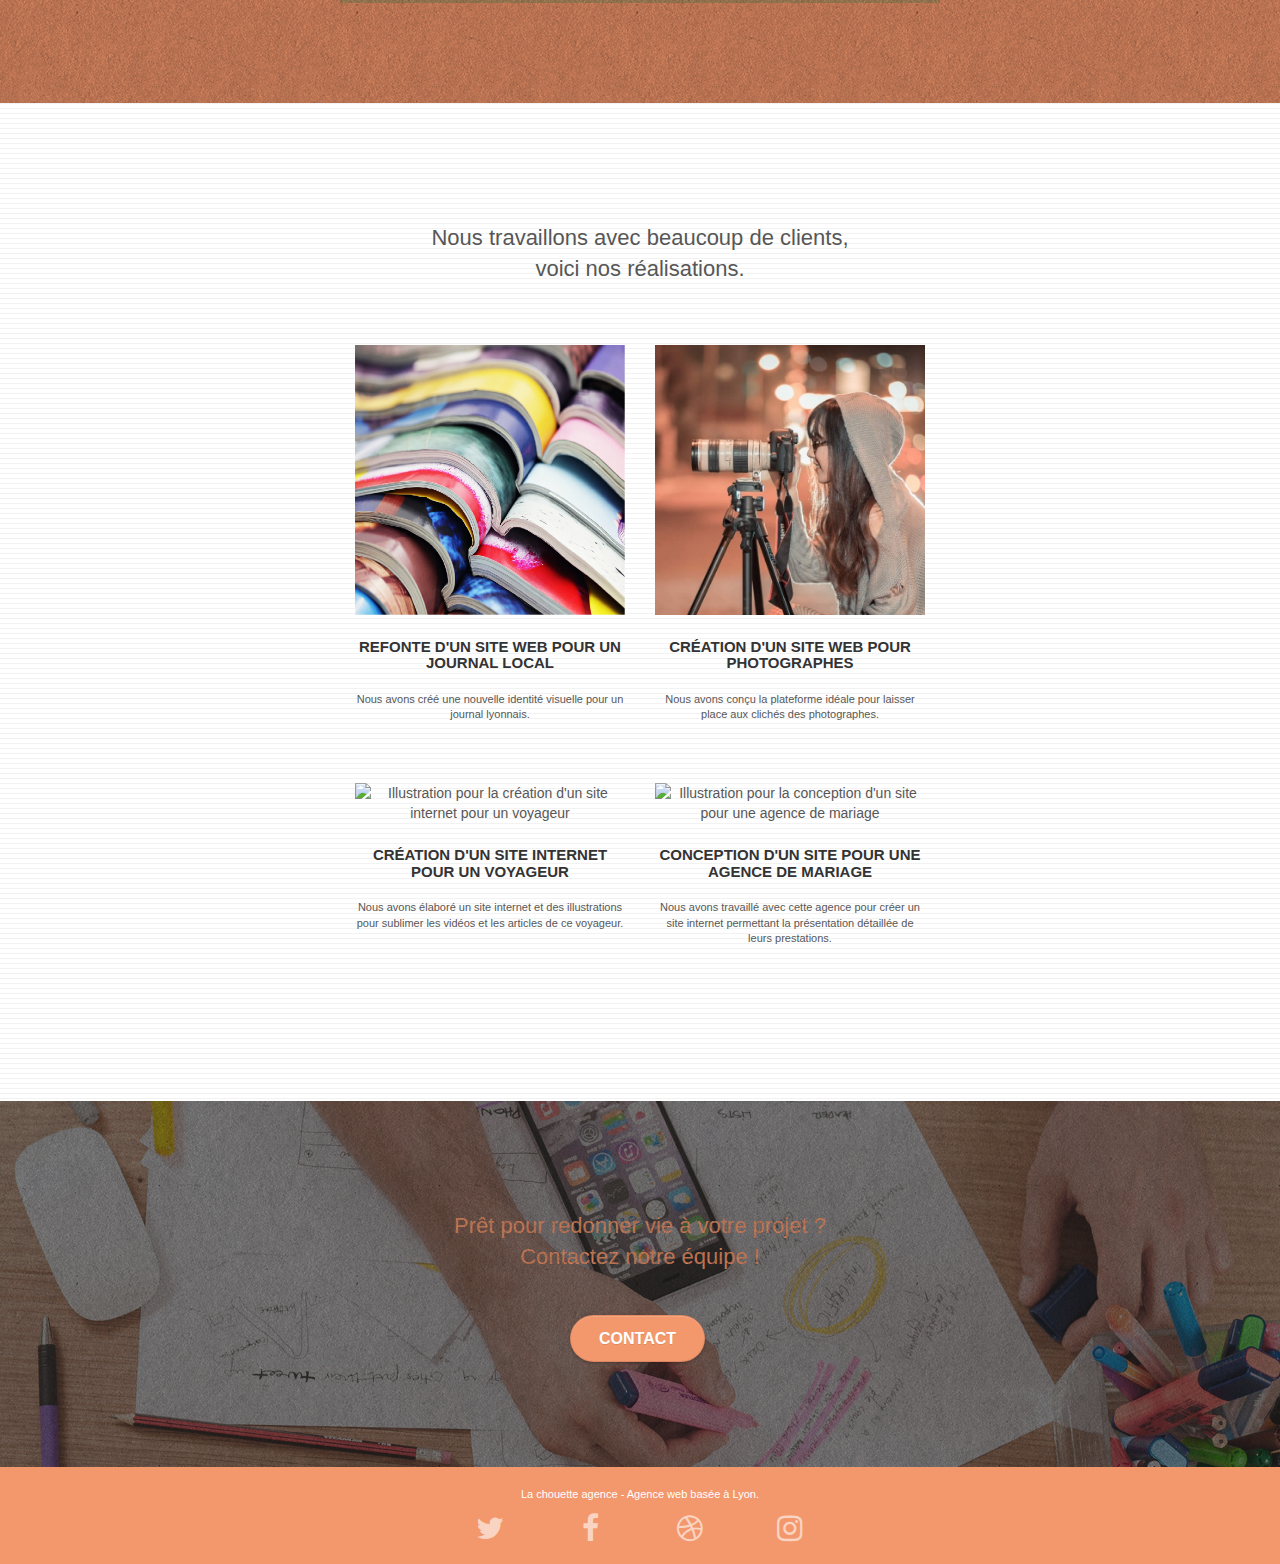
==== commit af873b2d: "Modif merge" ====
--- a/index.html
+++ b/index.html
@@ -2,10 +2,6 @@
 <html lang="fr">
 <head>
     <meta charset="utf-8">
-<<<<<<< HEAD
-    <meta name="keywords" content="seo, google, site web, site internet, agence design paris, agence design, agence design,agence design,agence design,agence design,agence design,agence design,agence design,agence design">
-=======
->>>>>>> develop
     <meta name="description" content="La Chouette Agence - Entreprise de Web Design à Lyon">
     <meta name="viewport" content="width=device-width, initial-scale=1.0, viewport-fit=cover">
     <link rel="shortcut icon" type="image/png" href="favicon.jpg">
@@ -14,14 +10,9 @@
 	<link rel="stylesheet" type="text/css" href="style.css">
 	<link rel="stylesheet" type="text/css" href="./css/font-awesome.css">
 	<link rel="stylesheet" type="text/css" href="./css/et-line.css">
-<<<<<<< HEAD
-	
+
     <title> La Chouette Agence | Entreprise Web Design Lyon </title>
-=======
-
-    <title> La Chouette Agence | Entreprise Web Design Lyon </title>
-
->>>>>>> develop
+
 
 <!-- Analytics -->
 
@@ -65,11 +56,7 @@
 			<div class="col-sm-12">
 				<img src="img/logo.png" class="center-block image-resize-mode" width="100" alt="Logo Chouette agence webdesign Lyon" />
 				<h1 class="text-center hero-bloc-text tc-white ">
-<<<<<<< HEAD
-					La chouette agence 
-=======
 					La chouette agence
->>>>>>> develop
 				</h1>
 				<div class="text-center">
 					<a href="page2.html" class="btn btn-lg btn-clean btn-rd cta-hero btn-atomic-tangerine" id="cta-hero">Contact</a>
@@ -264,11 +251,6 @@
 
 </main>
 <!-- Principal conteneur END -->
-<<<<<<< HEAD
-    
-=======
-
->>>>>>> develop
 <script src="./js/jquery-2.1.0.js"></script>
 <script src="./js/bootstrap.js"></script>
 <script src="./js/blocs.js"></script>
